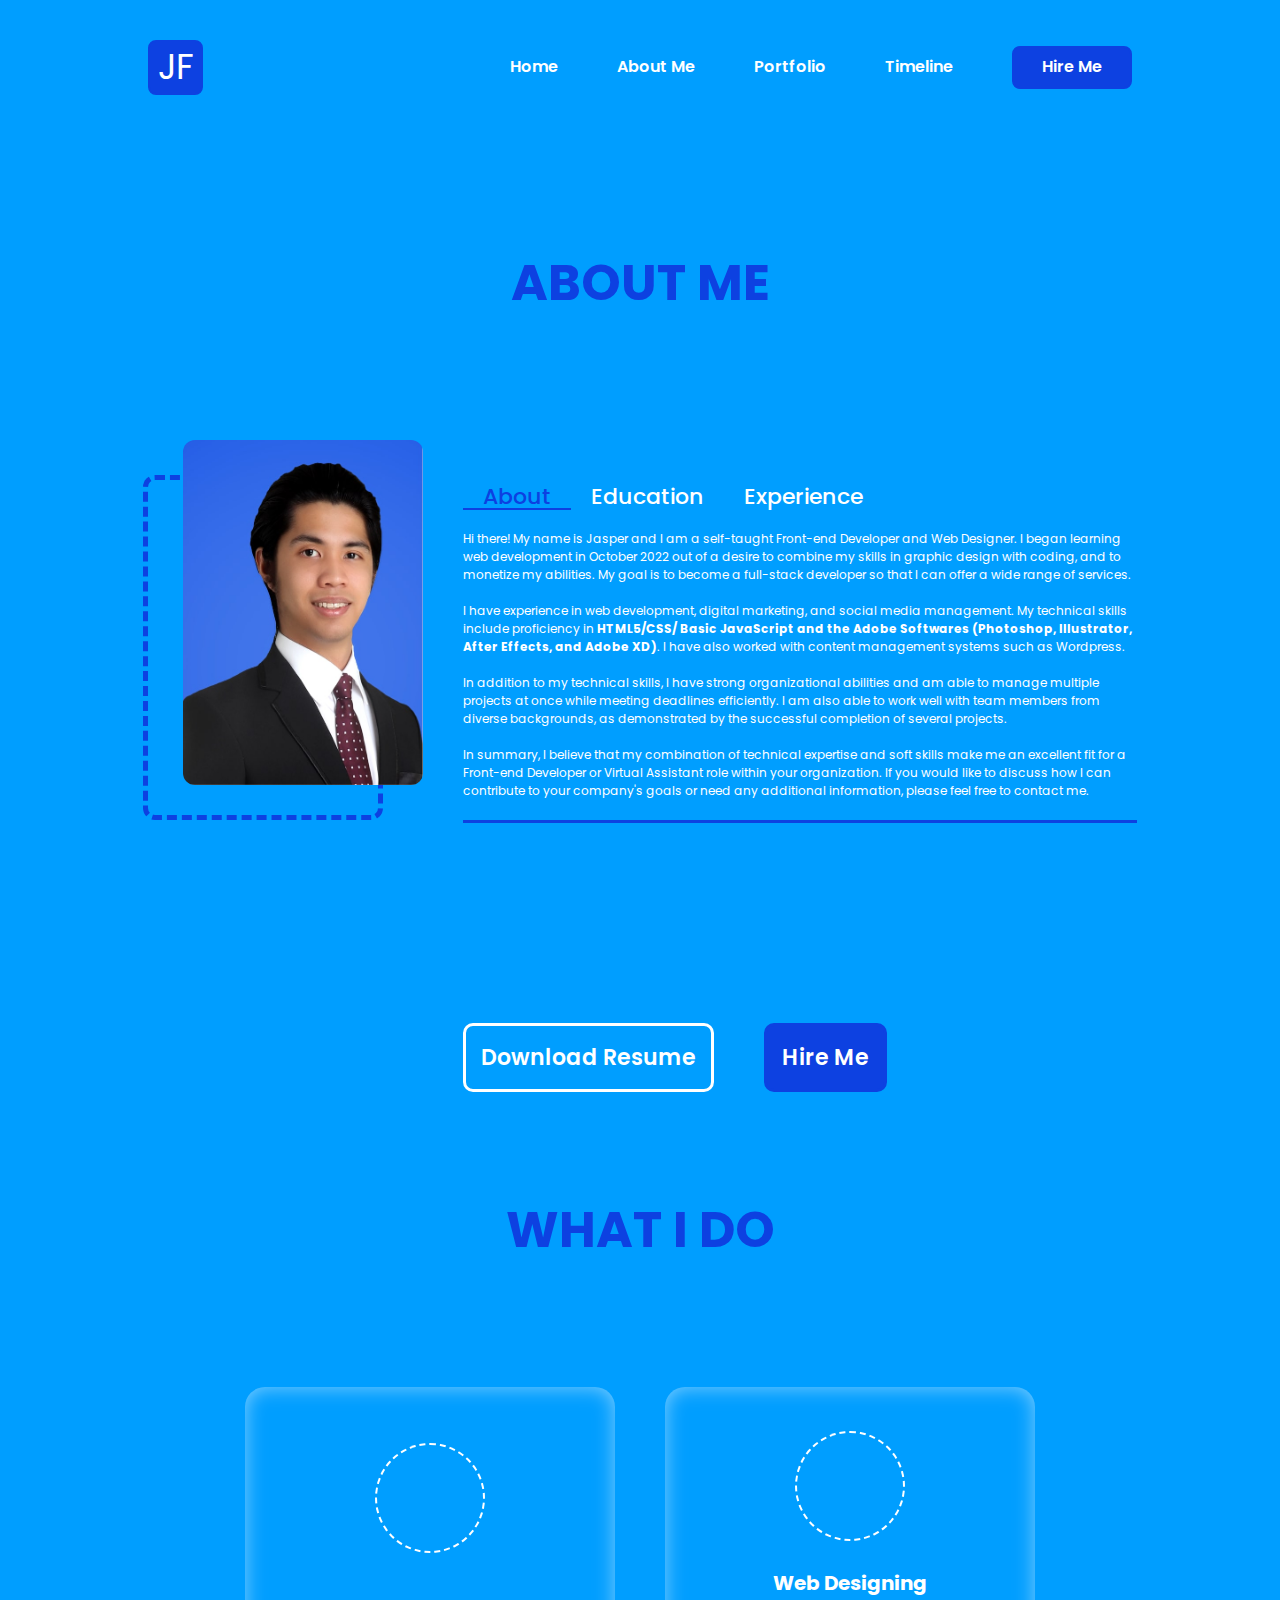
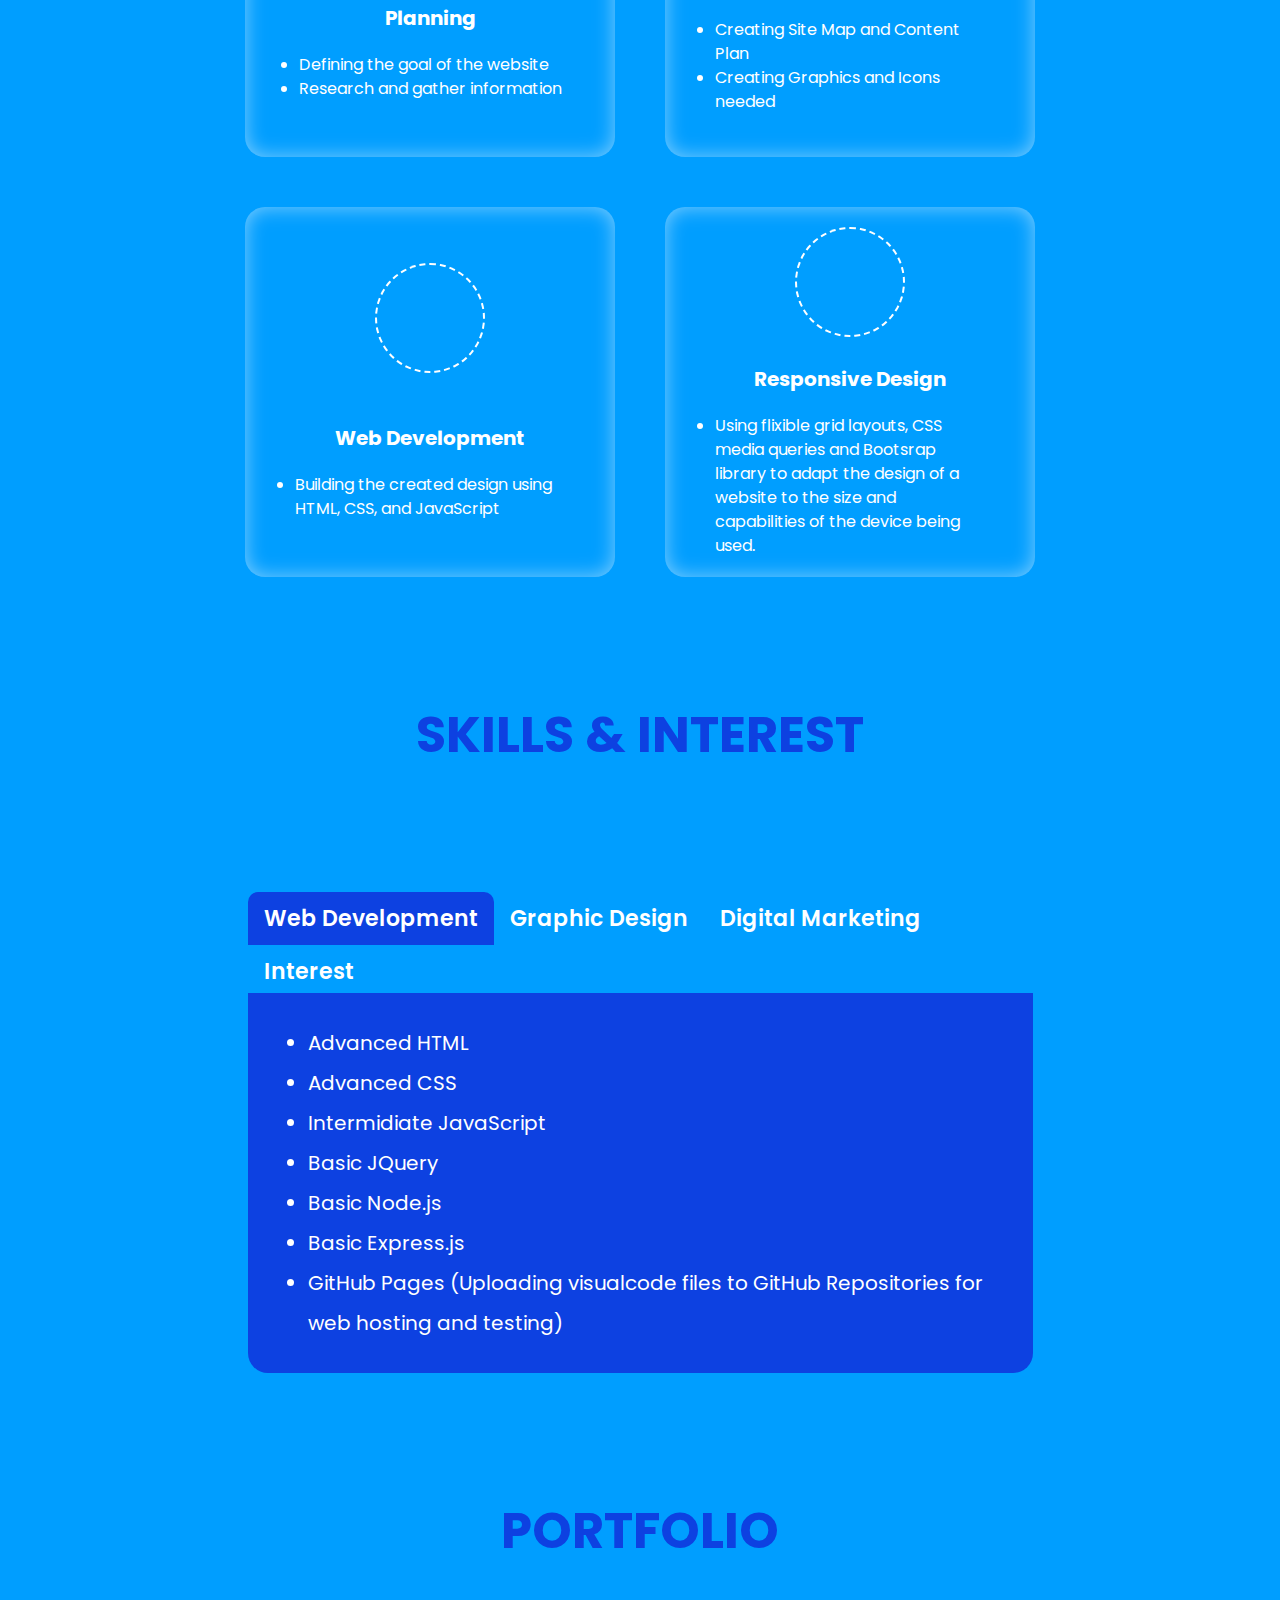
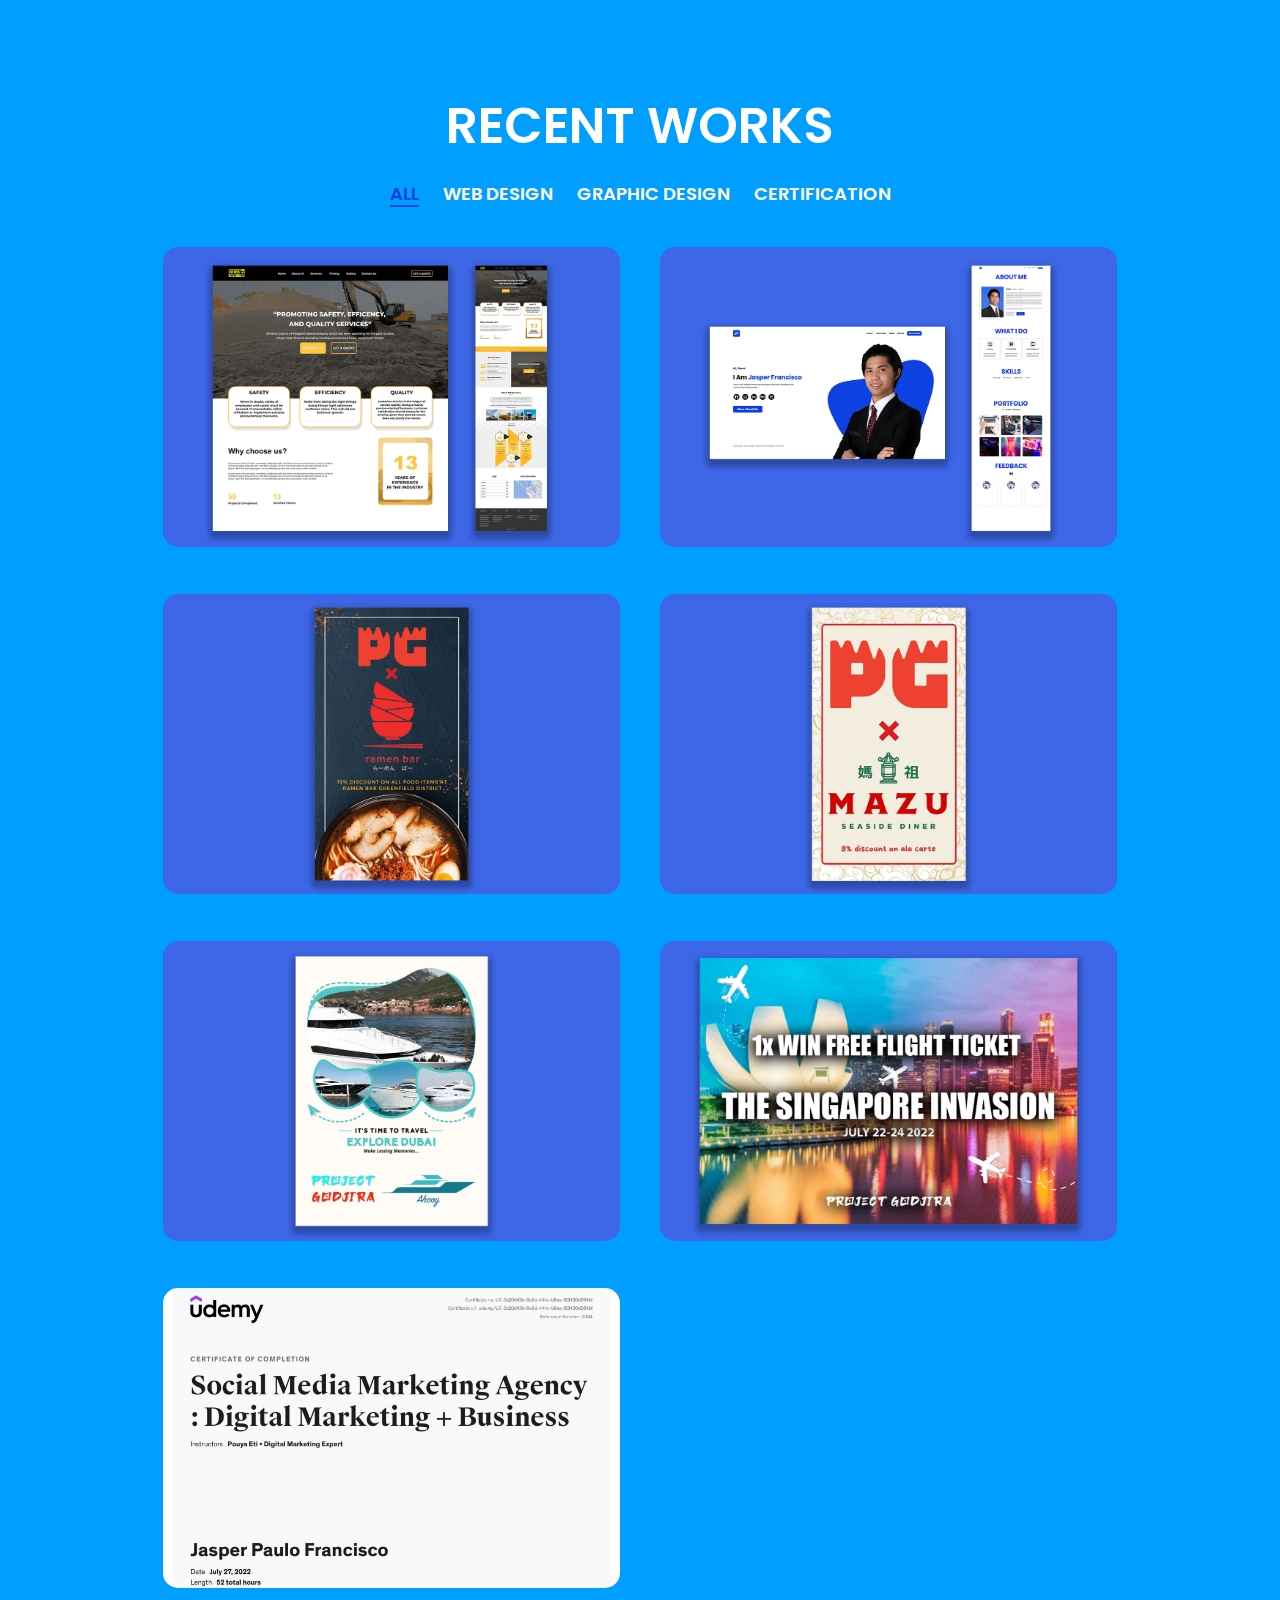
==== about-me.html @ 84dbf5a8 "Add files via upload" ====
<!DOCTYPE html>
<html lang="en">
<head>
  <meta charset="UTF-8">
  <meta http-equiv="X-UA-Compatible" content="IE=edge">
  <meta name="viewport" content="width=device-width, initial-scale=1.0">
  <title>About Me</title>
  
  <link href="https://cdn.jsdelivr.net/npm/bootstrap@5.3.0-alpha1/dist/css/bootstrap.min.css" rel="stylesheet" integrity="sha384-GLhlTQ8iRABdZLl6O3oVMWSktQOp6b7In1Zl3/Jr59b6EGGoI1aFkw7cmDA6j6gD" crossorigin="anonymous">
  
  <link rel="stylesheet" href="/assets/styles/home-page.css">
  <link rel="stylesheet" href="/assets/styles/about-page.css">  
<link rel="preconnect" href="https://fonts.googleapis.com">
<link rel="preconnect" href="https://fonts.gstatic.com" crossorigin>
<link href="https://fonts.googleapis.com/css2?family=Poppins:ital,wght@0,100;0,
300;0,400;0,500;0,600;0,700;0,800;0,900;1,200;1,300;1,400;1,500;1,600;1,700;1,800;1,900&display=swap" rel="stylesheet">

<script src="https://kit.fontawesome.com/3b6677f877.js" crossorigin="anonymous"></script>

<link rel="stylesheet" href="https://cdnjs.cloudflare.com/ajax/libs/font-awesome/6.2.1/css/all.min.css" integrity="sha512-MV7K8+y+gLIBoVD59lQIYicR65iaqukzvf/nwasF0nqhPay5w/9lJmVM2hMDcnK1OnMGCdVK+iQrJ7lzPJQd1w==" crossorigin="anonymous" referrerpolicy="no-referrer" />


</head>
<body>
  <main>
    <!--HEADER SECTION-->
          <div class="sidebar-header">
              <div class="main-width">


          
                <header>
            
                  <div class="logo"><a href="index.html" target="_parent">JF</a></div>
                  
                  <nav>
                    <div class="hamburger">
                      <span></span>
                      <span></span>
                      <span></span>
                    </div>
            
                    <ul class="nav-list">
                      <li><a href="index.html">Home</a></li>
                      <li><a href="about-me.html">About Me</a></li>
                      <li><a href="portfolio.html">Portfolio</a></li>
                      <li><a href="timeline.html">Timeline</a></li>
                      <li class="contact-btn"><a href="https://www.linkedin.com/in/jasper-paulo-c-francisco-979181244/" target="_blank">Hire Me</a></li>
                    </ul>
            
                  </nav>
                </header>
            
                
              </div>
          </div>
         
    <!--END OF HEADER SECTION-->

    <!--ABOUT ME SECTION-->

      <section class="about-me-section">
        <div class="about-container">
          <div class="about-titles">ABOUT ME</div>
          <div class="about-content">
            
            <div class="left-section"><img class="my-dp" src="/assets/images/about-me-min.jpg" alt=""></div>
            <div class="img-border"></div>

            <div class="right-section">
              
                <input type="radio" class="tab-box" name="tabs-name" id="tab1" checked>
                <label for="tab1" class="title-tab">About</label>
                <div class="tab-content">
                  <p>
                    Hi there! My name is Jasper and I am a self-taught Front-end Developer and Web Designer. I began learning web development in October 2022 out of a desire to combine my skills in graphic design with coding, and to monetize my abilities. My goal is to become a full-stack developer so that I can offer a wide range of services.
                  <br>
                  <br>
                  I have experience in web development, digital marketing, and social media management. My technical skills include proficiency in <b>HTML5/CSS/ Basic JavaScript and the Adobe Softwares (Photoshop, Illustrator, After Effects, and Adobe XD)</b>. I have also worked with content management systems such as Wordpress. 
                  <br>
                  <br>
                  In addition to my technical skills, I have strong organizational abilities and am able to manage multiple projects at once while meeting deadlines efficiently. I am also able to work well with team members from diverse backgrounds, as demonstrated by the successful completion of several projects.
                  <br>
                  <br>
                  In summary, I believe that my combination of technical expertise and soft skills make me an excellent fit for a Front-end Developer or Virtual Assistant role within your organization. If you would like to discuss how I can contribute to your company's goals or need any additional information, please feel free to contact me.
                  </p>
                </div>
               

                <input type="radio" class="tab-box" name="tabs-name" id="tab2">
                <label for="tab2" class="title-tab">Education</label>
                <div class="tab-content">
                  <p>
                    <b>University of the East - Caloocan</b>
                    <br>
                    I graduated from the University of the East with a bachelor's degree in business administration, majoring in marketing management, in April 2018.
                  </p>
                </div>

                <input type="radio" class="tab-box" name="tabs-name" id="tab3">
                <label for="tab3" class="title-tab">Experience</label>
                <div class="tab-content">
                  <p>
                    I have been working in the graphic design and web development  industry for a year now, during which time I have had the opportunity to work on a wide range of projects for clients in various industries. Some of my notable experiences include:
                    <br>
                    <br>
                    <b>Project Godjira Artist / Graphic Design</b> :  I worked with a team of artist to create static/animated poster for twitter content and animating NFT’s using Adobe After Effects. My responsibilities included designing the layout and graphics.
                    <br>
                    <br>
                    <b>SM Bros Corp. Web Developer / Web Designer</b> : For this project I worked alone to create a web design for logistic company and I developed responsive website thru WordPress with the use of plug-ins such as Elementor, Themes, WordPress SEO by Yoast.
                    <br>
                    <br>
                    In addition to these projects, I have also gained experience in <b>HTML5, CSS, and basic JavaScript</b> through professional development courses and self-study on Youtube and Google. I am always looking for new opportunities to learn and grow in my field.
                    <br>
                    <br>
                    I believe that my diverse experience and dedication to continuous learning make me a valuable asset to any team. I am confident in my ability to deliver high-quality work and help clients achieve their goals.
                    <br>
                    <br>
                  </p>
                  <div class="timeline-btn">
                    <button><a href="timeline.html">View My Timeline</a></button>
                  </div>
                </div>
              
                  
                <div class="button-container">
                  <button class="cv-button"><a href="/assets/document/Francisco, Jasper Paulo C. Resume.pdf" download="">Download Resume</a></button>
                  <button class="hire-btn"><a href="https://www.linkedin.com/in/jasper-paulo-c-francisco-979181244/" target="_blank"><span>Hire Me</span></a></button>
                </div>
                  
                  

            </div>
            
          </div>
        </div>
      </section>

    <!--END OF ABOUT ME SECTION-->


    <!--START OF WHAT I DO SECTION-->

    <section class="service-section">
      <div class="about-titles">
        WHAT I DO
      </div>
      <div class="service-container">

        <div class="service-box">
          <div class="service-logo">
            <i class="fa-sharp fa-solid fa-list-check"></i>
          </div>
          <div class="service-name">Planning</div>
          <div class="service-description">
            <p>
              <li>Defining the goal of the website</li>
              <li>Research and gather information</li>
            </p>
          </div>
        </div>

        <div class="service-box">
          <div class="service-logo">
            <i class="fa-solid fa-pen-ruler"></i>
          </div>
          <div class="service-name">Web Designing</div>
          <div class="service-description">
            <p>
              <li>Creating Site Map and Content Plan</li>
              <li>Creating Graphics and Icons needed</li>
            </p>
          </div>
        </div>

        <div class="service-box">
          <div class="service-logo">
            <i class="fa-solid fa-code"></i>
          </div>
          <div class="service-name">Web Development</div>
          <div class="service-description">
            <p>
              <li>Building the created design using HTML, CSS, and JavaScript</li>

            </p>
          </div>
        </div>

        <div class="service-box">
          <div class="service-logo">
            <i class="fa-solid fa-display"></i>
          </div>
          <div class="service-name">Responsive Design</div>
          <div class="service-description">
            <p>
              <li>Using flixible grid layouts, CSS media queries and Bootsrap library to adapt the design of a website to the size and capabilities of the device being used.</li>
            </p>
          </div>
        </div>

      </div>
    </section>

    <!--END OF WHAT I DO SECTION-->

    <!--START OF SKILLS SECTION-->
      <section class="skills-section">
        <div class="about-titles">SKILLS & INTEREST</div>

        <div class="skills-container">

          <input type="radio" class="skill-box" name="skill-title" id="skill2" checked>
          <label for="skill2" class="skill-tab">Web Development</label>
          <div class="skill-content">
            <ul class="skill-list">
              <li>Advanced HTML</li>
              <li>Advanced CSS</li>
              <li>Intermidiate JavaScript</li>
              <li>Basic JQuery</li>
              <li>Basic Node.js</li>
              <li>Basic Express.js</li>
              <li>GitHub Pages (Uploading visualcode files to GitHub Repositories for web hosting and testing)</li>
            </ul>
          </div>

          <input type="radio" class="skill-box" name="skill-title" id="skill1" >
          <label for="skill1" class="skill-tab">Graphic Design</label>
          <div class="skill-content">
              <ul class="skill-list">
                <li>Advanced Adobe Photoshop</li>
                <li>Advanced Adobe XD (Designing and Prototyping)</li>
                <li>Advance Adobe After Effects </li>
                <li>Basic Adobe Illustrator</li>
                <li>Basic Adobe Premiere Pro</li>

              </ul>
          </div>


          <input type="radio" class="skill-box" name="skill-title" id="skill3" >
          <label for="skill3" class="skill-tab">Digital Marketing</label>
          <div class="skill-content">
            <ul class="skill-list">
              <li>Basic Social Media Management</li>
              <li>Facebook and Instagram Ads</li>
              <li>Facebook Creator Studio</li>
              <li>Basic Copywriting</li>
              <li>Basic SEO using YOAST SEO</li>
            </ul>
          </div>

          <input type="radio" class="skill-box" name="skill-title" id="skill4" >
          <label for="skill4" class="skill-tab">Interest</label>
          <div class="skill-content">
            <ul class="skill-list">
              <p>I am intered in advancing my skills and knowledge in the following fields.</p>
              <br>
              <p>Web Development:</p>
              <li>Advance JavaScript</li>
              <li>Basic to Advance REACT</li>
              <li>E-commerce Development(Hard coded not develop using WordPress)</li>
              <br>
              <p>Digital Marketing</p>
              <li>Social Media Management</li>
              <li>Advance SEO (SemRush)</li>
              <li>Email marketing</li>
              <br>
              <p>If I have given a chance I would love to learn the following from scratch.</p>
              <li>PHP</li>
              <li>Python</li>
              <li>Data Analytics</li>
              <li>Full-Stack Developer</li>
            </ul>
          </div>


        </div>
      </section>
    <!--END OF SKILLS SECTION-->

    <!--START OF PORTFOLIO SECTION-->
    <section class="porfolio-section">
      <div class="about-titles">PORTFOLIO</div>
      <div class="recent-works">RECENT WORKS</div>
      <div class="gallery">

        <div class="full-img" id="fullImgBox">
          <img class="imagePreview" src="images/web-design-1.png" id="fullImg">
          <span onclick="closeFullImg()">X</span>
        </div>

        <div class="container">
          <div class="row">
            <div class="gallery-filter">
              <span class="filter-item active" data-filter="all">all</span>
              <span class="filter-item" data-filter="web-design">web design</span>
              <span class="filter-item" data-filter="graphic-design">graphic design</span>
              <span class="filter-item" data-filter="certificate">Certification</span>
            </div>
          </div>
          <div class="row">
            <!--GALLERY ITEMS START-->
            <div class="gallery-item web-design">
              <div class="gallery-item-inner">
                <img src="/assets/images/web-design-1-min.png" alt="web-design" onclick="openFullImg(this.src)">
              </div>
            </div>
            <!--GALLERY ITEMS END-->

            <!--GALLERY ITEMS START-->
            <div class="gallery-item web-design">
              <div class="gallery-item-inner">
                <img src="/assets/images/web-design-2-min.png" alt="web-design" onclick="openFullImg(this.src)">
              </div>
            </div>
            <!--GALLERY ITEMS END-->
            

            <!--GALLERY ITEMS START-->
            <div class="gallery-item graphic-design">
              <div class="gallery-item-inner">
                <img src="/assets/images/graphic-design-1-min.png" alt="graphic-design" onclick="openFullImg(this.src)">
              </div>
            </div>
            <!--GALLERY ITEMS END-->

            <!--GALLERY ITEMS START-->
            <div class="gallery-item graphic-design">
              <div class="gallery-item-inner">
                <img src="/assets/images/graphic-design-2-min.png" alt="graphic-design" onclick="openFullImg(this.src)">
              </div>
            </div>
            <!--GALLERY ITEMS END-->      

             <!--GALLERY ITEMS START-->
             <div class="gallery-item graphic-design">
              <div class="gallery-item-inner">
                <img src="/assets/images/graphic-design-3-min.png" alt="graphic-design" onclick="openFullImg(this.src)">
              </div>
            </div>
            <!--GALLERY ITEMS END-->            

             <!--GALLERY ITEMS START-->
             <div class="gallery-item graphic-design">
              <div class="gallery-item-inner">
                <img src="/assets/images/graphic-design-4-min.png" alt="graphic-design" onclick="openFullImg(this.src)">
              </div>
            </div>
            <!--GALLERY ITEMS END-->  
            
             <!--GALLERY ITEMS START-->
             <div class="gallery-item certificate">
              <div class="gallery-item-inner">
                <img src="/assets/images/UC-3a20d43b-6e9d-444c-b8ee-f23430d054bf-min.jpeg" alt="certificate" onclick="openFullImg(this.src)">
              </div>
            </div>
            <!--GALLERY ITEMS END-->  
              

          </div>
        </div>
      </div>
    </section>
    <!--END OF PORTFOLIO SECTION-->
    
  </main>
  

  <script type="text/javascript" src="script.js"></script>

  <script type="text/javascript" src="gallery-script.js"></script>


  
  
</body>
</html>
---- assets/styles/home-page.css ----
*{
  padding: 0;
  margin: 0;
  box-sizing: border-box;
  font-family: 'Poppins', sans-serif;
  text-decoration: none;
  
}

body{
  overflow-x: hidden;
}

.main-width{
  width: 1920px;
  max-width: 80%;
  margin: 0 auto;
  padding: 0px 20px;
}

.hero{
  width: 100%;
  height: 100%;
  min-height: 100vh;
  background-image: url(../images/portfolio-background.png);
  background-color: #009EFF;
  background-size: cover;
  background-position: center;
  position: relative;
}

header{
  padding: 40px 0px 30px;
  display: flex;
  flex-wrap: nowrap;
  align-items: center;
  justify-content: space-between;
}


.logo {
  height: 55px;
  width: 55px;
  background: transparent;
  border: 2px solid #0D41E1;
  background-color: #0D41E1;
  color: white;
  border-radius: 8px;
  display: inline-flex;
  align-items: center;
  justify-content: center;
  font-size: 35px;
  cursor: pointer;
}

.logo a{
  text-decoration: none;
  color: white;
  cursor: pointer;
}



nav .hamburger{
  width: 35px;
  height: 24px;
  right: 3%;
  top: 60px;
  z-index: 5;
  position: absolute;
  cursor: pointer;
  display: none
}

nav .hamburger span{
  display: block;
  background: #0D41E1;
  width: 100%;
  height: 3px;
  transition: .3s;
  transition-property: transform,opacity;
}

nav .hamburger span:nth-child(2){
  margin: 7px 0px;
}

nav .nav-list{
  list-style: none;
}
@media(min-width: 2150px){
  nav .nav-list{
    background-color: none;
    border-radius: 10px;
  }
}

nav .nav-list li{
  display: inline-block;
}

nav .nav-list a{
  display: inline-block;
  color: white;
  margin-left: 55px;
  font-weight: 600;
  text-decoration: none;
}

@media(max-width: 930px){
  nav .nav-list a{
    color: white;
  }
}

nav .nav-list li:not(:last-child) a:hover{
  color: #0D41E1;
  scale: 1.2;
  transition: all .5s ease-in-out;
}

nav .nav-list li:not(:last-child) a:active{
  scale: 1;
  opacity: .8;
  transition: all .3s;
}

nav .nav-list li.contact-btn a{
  display: inline-block;
  background: transparent;
  border: 2px solid #0D41E1;
  background-color: #0D41E1;
  color: white;
  padding: 9px 28px;
  border-radius: 8px;
  line-height: 1.3;
}

nav .nav-list li.contact-btn:hover a{
  scale: 1.1;
  transition: all .3s ease-in-out;
}

nav .nav-list li.contact-btn:active a{
  scale: 1;
  opacity: .8;
}


/*HERO TEXT STYLES*/

.hero-container{
  padding-top: 230px;
}

.hero-container .hero-text{
  margin-bottom: 40px;
}

.hero-container .hero-text h1{
  font-size: 50px;
  color: white;
  font-weight: 900;
  line-height: 1.2;
  margin: 20px 0xp 20px;
}

span {
  color: #0D41E1;
}

.hero-container .hero-text h3{
  color: white;
  font-weight: 400px;
  font-size: 22px;
}
.hero-container .hero-text p{
  width: 440px;
  max-width: 100%;
  color: white;
  font-size: 15px;
  line-height: 1.5;
  margin-top: 30px;
  margin-bottom: 30px;
}


.social a{
  width: 50px;
  height: 50px;
  display: inline-flex;
  align-items: center; 
  justify-content: center;
  font-size: 30px;
  margin-right: 20px;
  color: white;
  cursor: pointer;
  background-color: #0D41E1;
  border-radius: 50%;
  margin-bottom: 35px;
}

.social a:hover{
  transform: scale(1.1);
  background-color: #0D41E1;
  transition: all .3s ease-in-out;
}

.button {
  padding: 10px 30px;
  font-size: 18px;
  line-height: 24px;
  font-weight: 5 00;
  border: 2px white solid;
  border-radius: 8px;
  background-color: transparent;
  cursor: pointer;
  color: #0D41E1;
}

.button a{
  color: white;
}

.button:hover{
  scale: 1.1;
  transition: all .5s ease-in-out;
}

.hire-button {
  margin-left: 20px;
  padding: 10px 30px;
  font-size: 18px;
  line-height: 24px;
  font-weight: 5 00;
  border: 2px #0D41E1 solid;
  border-radius: 8px;
  background-color: #0D41E1;
  cursor: pointer;
  color: white;
}

.hire-button a{
  color: white;
}

.hire-button:hover{
  scale: 1.1;
  transition: all .5s ease-in-out;
}


.copyright{
  margin-top: 240px;
  padding-bottom: 40px;
}

.copyright p{
  color: white;
  font-size: 15px;
}

@media screen and (max-width:930px){
  nav .hamburger{
    display: initial;
  }

  .click{
    top: 46px;
  }
  .click span{
    position: absolute;
    margin-top: 12px; 
  }
  .click span:first-child{
    transform: rotate(-40deg);
  }
  .click span:nth-child(2){
    opacity: 0;
    margin: 0;
  }
  .click span:last-child{
    transform: rotate(40deg);
    top: 0;
  }
  nav .nav-list{
    position: absolute;
    top: 90px;
    right: -65%;
    bottom: 0px;
    width: 60%;
    background-color: #0A85ED;
    height: 50%;
    z-index: 2;
    padding: 6% 9%;
    transition: .3s right;
    border-radius: 10px;
  }

  nav .nav-list li{
    display: block;;
  }
  nav .nav-list li a{
    display: block;
    text-align: center;
    font-size: 18px;
    font-weight: 400;
    margin-left: 0px;
    margin-bottom: 40px;
  }
  

  nav .nav-list li.contact-btn a{
    position: absolute;
    right: 10%;
    left: 10%;
    padding: 7px 15px;
    font-size: 14px;
    border-radius: 30px;
    background-color: transparent;
    border-color: white;
    color: white;

  }

  nav ,.nav-list.open{
    right: 0;
  }

}

/*responsive style for portfolio gallery*/
/*about me media*/



@media(max-width: 390px){
  .hero-container .hero-text h1{
    font-size: 30px;
  }
}

@media(min-width: 391px) and (max-width: 800px){
  .hero-container .hero-text h1{
    font-size: 30px;
  }
}

@media(max-width: 390px){
  .hero-container .hero-text h3{
    font-size: 16px;
  }
}
@media(min-width: 391px) and (max-width: 800px){
  .hero-container .hero-text h3{
    font-size: 16px;
  }
}

@media(max-width: 390px){
  .button, .hire-button{
    font-size: 10px;
    padding: 5px 15px;
  }
}

@media(min-width: 391px) and (max-width: 800px){
  .button, .hire-button{
    font-size: 10px;
    padding: 5px 15px;
  }
}
---- assets/styles/about-page.css ----
body{
  line-height: 1.5;
  background-color: #009EFF;
  color: white;
}



.about-me-section, .service-section, .skills-section, .porfolio-section{
  width: 1920px;
  max-width: 80%;
  margin: 0 auto;
  padding: 0px 15px;
}


.about-titles{
  color: #0D41E1;
  font-size: 100px;
  font-weight: 700;
  text-align: center;
  margin: 120px 0px;
}

.about-content{
  display: flex;
  flex-direction: row;
}


.my-dp{
  border-radius: 12px;
  position: relative;
  height: 745px;
  width: 540px;
  margin: 0px 40px;
  z-index: 0;
}

.img-border{
  position: absolute;
  border: 5px #0D41E1 dashed;
  height: 745px;
  width: 540px;
  transform: translateY(35px);
  border-radius: 12px;
  z-index: -1;
}

.right-section{
  position: relative;
  display: flex;
  flex-wrap: wrap;
  width: 100%;
}


.title-tab{
  font-size: 22px;
  font-weight: 500;
  height: 30px;
  padding: 0px 20px;
  margin-top: 40px;
  cursor: pointer;
}



.tab-box{
  display: none;
}

.tab-box:checked+.title-tab{
  border-bottom: 2px #0D41E1 solid;
  color: #0D41E1;

}

.tab-box:checked+.title-tab+.tab-content{
  display: initial;
}

.tab-content{
  position: absolute;
  top: 90px;
  order: 1;
  width: 100%;
  border-bottom: 3px solid #0D41E1;
  line-height: 1.5;
  font-size: 12px;
  display: none;
  padding-bottom: 20px;
}


.button-container{
  position: absolute;
  bottom: 12%;
  display: flex;
  flex-direction: row;
  column-gap: 50px;
  cursor: pointer;
}

.button-container a {
  text-decoration: none;
  color: white;
}



.button-container .cv-button{
  background-color: transparent;
  border-color: white;
}

.button-container button{
  background-color: #0D41E1;
  color: white;
  padding: 15px;
  font-size: 22px;
  font-weight: 600;
  border: solid #0D41E1;
  border-radius: 10px;
  cursor: pointer;
}

.button-container span{
  color: white;
  text-decoration: none;
}

.timeline-btn{
  display: flex;
  justify-content: center;
  align-items: center;
  
}

.timeline-btn button{
  padding: 10px;
  background-color: #0D41E1;
  color: white;
  border: #0D41E1 solid ;
  border-radius: 10px;
  font-size: 16px;
  margin-top: 30px;
  cursor: pointer;
}

.timeline-btn a{
  color: white;
  text-decoration: none;
}




/*WHAT I DO SECTION STYLE*/

.service-container{
 display: flex;
 flex-direction: row;
 flex-wrap: wrap;
 justify-content: center;
 align-items: center;
row-gap: 50px;
column-gap: 50px;
}

.service-box{
  display: flex;
  flex-direction: column;
  justify-content: center;
  align-items: center;
  text-align: center;
  row-gap: 50px;
  width: 500px;
  height: 500px;
  border-radius: 20px;
  padding: 50px;
  box-shadow: inset 0px 0px 20px rgba(255, 255, 255, 0.5);
  transition: all .4s ease-in-out;
}

.service-box:hover{
  scale: 1.1;
  background-color: #0d42e13e;
}

.service-description li{
  text-align: left;
}

.service-logo{
  height: 140px;
  width: 140px;
  
}

.service-logo i{
  display: inline-flex;
  justify-content: center;
  align-items: center;
  font-size: 80px;
  height: 140px;
  width: 140px;
  background-color: transparent;
  border: dashed white 2px;
  border-radius: 50%;
  
}




.service-name{
  font-size: 30px;
  font-weight: 700;
}



/*SKILL SECTION STYLE*/

.skills-section{
  display: flex;
  flex-direction: column;
  justify-content: center;
  align-items: center;
}



.skills-container{
  position: relative;
  display: flex;
  flex-wrap: wrap;
  max-width: 785px;
}

.skill-title{
  padding: 0px 20px;
}

.skill-tab{
  font-size: 22px;
  font-weight: 600;
  padding: 10px 16px;
  cursor: pointer;
}

.skill-box{
  display: none;
}

.skill-box:checked+.skill-tab{
  background-color: #0D41E1;
  color: white;
  border-radius: 10px 10px 0px 0px;
}

.skill-box:checked+.skill-tab+.skill-content{
  display: flex;
  border: #0D41E1;
  background-color: #0D41E1;
  border-bottom-left-radius: 20px;
  border-bottom-right-radius: 20px;
  color: white;
  margin-top: -5px;
}

.skill-content{
  order: 1;
  width: 100%;
  line-height: 1.5;
  font-size: 20px;
  display: none;
}

.skill-list {
  line-height: 2;
  padding: 30px;
}

.skill-list .plug-ins{
  color: white;
  margin-left: 100px;
  
}

.skill-list li {
  margin-left: 30px;
}

/*PORTFOLIO GALLERY STYLE SECTION*/

.recent-works{
  font-size: 50px;
  font-weight: 600;
  text-align: center;
}

.container {
  max-width: 1920px;
  margin: auto;
}

.row{
  display: flex;
  flex-wrap: wrap;
}



.gallery{
  width: 100%;
  display: block;
  min-height: 100vh;
  padding: 20px 0px;
}

.gallery .gallery-filter{
  padding: 0px 15px ;
  width: 100%;
  text-align: center;
  margin-bottom: 20px;
}

.gallery .gallery-filter .filter-item{
  color: white;
  font-size: 18px;
  font-weight: 600;
  text-transform: uppercase;
  display: inline-block;
  margin: 0 10px;
  cursor: pointer;
  border-bottom: 2px solid transparent;
  line-height: 1.2;
  transition: all .3s ease;
}


.gallery .gallery-filter .filter-item.active{
  color: #0D41E1;
  border-color: #0D41E1;
}

.gallery .gallery-item{
  width: calc(100%/3);
  padding: 20px;
  
}

.gallery .gallery-item-inner img{
  width: 100%;
  height: 300px;
  object-fit: cover;
  object-position: center;
  border-radius: 15px;
  cursor: pointer;
}


.gallery .gallery-item.show{
  animation: fadeIn 0.5s ease;
}
@keyframes fadeIn{
  0%{
    opacity: 0;
  }
  100%{
    opacity: 1;
  }

}

.gallery .gallery-item.hide{
  display: none;
}

/*LIGHTVIEW FOR THE IMAGE GALLERY*/
.full-img{
  width: 100%;
  height: 100vh;
  background-color: rgba(0, 0, 0, .9);
  position: fixed;
  top: 0px;
  left: 0px;
  display: none;
  justify-content: center;
  align-items: center;
}



.full-img span{
  position: fixed;
  top: 5%;
  right: 5%;
  color: white;
  font-weight: 600;
  font-size: 22px;
  cursor: pointer;
}

.imagePreview{
  width: 90%;
  max-width: 1280px;
  z-index: 3000;
  border-radius: 15px;
  cursor: pointer;
}



/*responsive style for portfolio gallery*/
/*about me media*/

/*About Me Media*/

@media(max-width: 1280px){
  .about-titles{
    font-size: 50px;
  }
}

@media(max-width: 1280px){
  .img-border{
    height: 345px;
    width: 240px;
    transform: translateY(35px);
  }
}

@media(max-width: 390px){
  .about-content{
    display: flex;
    flex-wrap: wrap;
  }
}
@media(min-width: 391px) and (max-width: 800px){
  .about-content{
    display: flex;
    flex-wrap: wrap;
  }
}

@medIa(max-width: 390px){
  .right-section{
    flex-wrap: nowrap;
  }
}

@medIa(max-width: 390px){
  .title-tab{
    font-size: 13px;
  }
}

@media(min-width: 391px) and (max-width: 800px){
  .title-tab{
    font-size: 13px;
  }
}

@medIa(max-width: 390px){
  .tab-content{
    font-size: 11px;
  }
}

@media(min-width: 391px) and (max-width: 800px){
  .tab-content{
    font-size: 11px;
  }
}


@media(max-width: 1280px){
  .my-dp{
    height: 345px;
    width: 240px;
  }
}

@medIa(max-width: 390px){
  .button-container{
    bottom: -740px;
  }
}

@media(min-width: 391px) and (max-width: 412px){
  .button-container{
    bottom: -700px;
  }
}

@media(min-width: 413px) and (max-width: 768px){
  .button-container{
    bottom: -450px;
  }
}
@media(min-width: 769px) and (max-width: 1280px){
  .button-container{
    bottom: -300px;
  }
}


@medIa(max-width: 390px){
  .button-container button{
    font-size: 13px;
    padding: 10px;
  }
}

@media(min-width: 391px) and (max-width: 800px){
  .button-container button{
    font-size: 13px;
    padding: 10px;
  }
}


/*What I do media*/

@medIa(max-width: 390px){
  .service-section{
    margin-top: 800px;
  }
}

@media(min-width: 391px) and (max-width: 412px){
  .service-section{
    margin-top: 800px;
  }
}

@media(min-width: 413px) and (max-width: 800px){
  .service-section{
    margin-top: 500px;
  }
}

@media(min-width: 769px) and (max-width: 1280px){
  .service-section{
    margin-top: 400px;
  }
}


@medIa(max-width: 390px){
  .service-description li{
    font-size: 14px;
  }
}

@medIa(max-width: 1280px){
  .service-box{
    width: 370px;
    height: 370px;
  }
}

@medIa(max-width: 1280px){
  .service-name{
    font-size: 20px;
  }
}

@medIa(max-width: 1280px){
  .service-box {
    row-gap: 20px;
  }
}

@medIa(max-width: 1280px){
  .service-box p {
    font-size: 13px;
  }
}

@medIa(max-width: 1280px){
  .service-box i {
    font-size: 50px;
    height: 110px;
    width: 110px;
  }
}



/*Skills and interest media*/

@medIa(max-width: 390px){
  .skill-tab{
    font-size: 22px;
  }

  .full-img{
    width: 60%;
    height: 100vh;
  }

  .full-img span{
    position: fixed;
    top: 15%;
    right: 45%;
  }

  .imagePreview{
    width: 70%;
  }
}



@media(max-width: 1280px){
  .gallery .gallery-item{
    width: 50%;
  }
}



@media(max-width: 991px){
  .gallery .gallery-item{
    width: 90%;
    display: flex;
    justify-content: center;
  }
  
  .gallery .gallery-filter .filter-item{
    margin-bottom: 10px;
  }
}
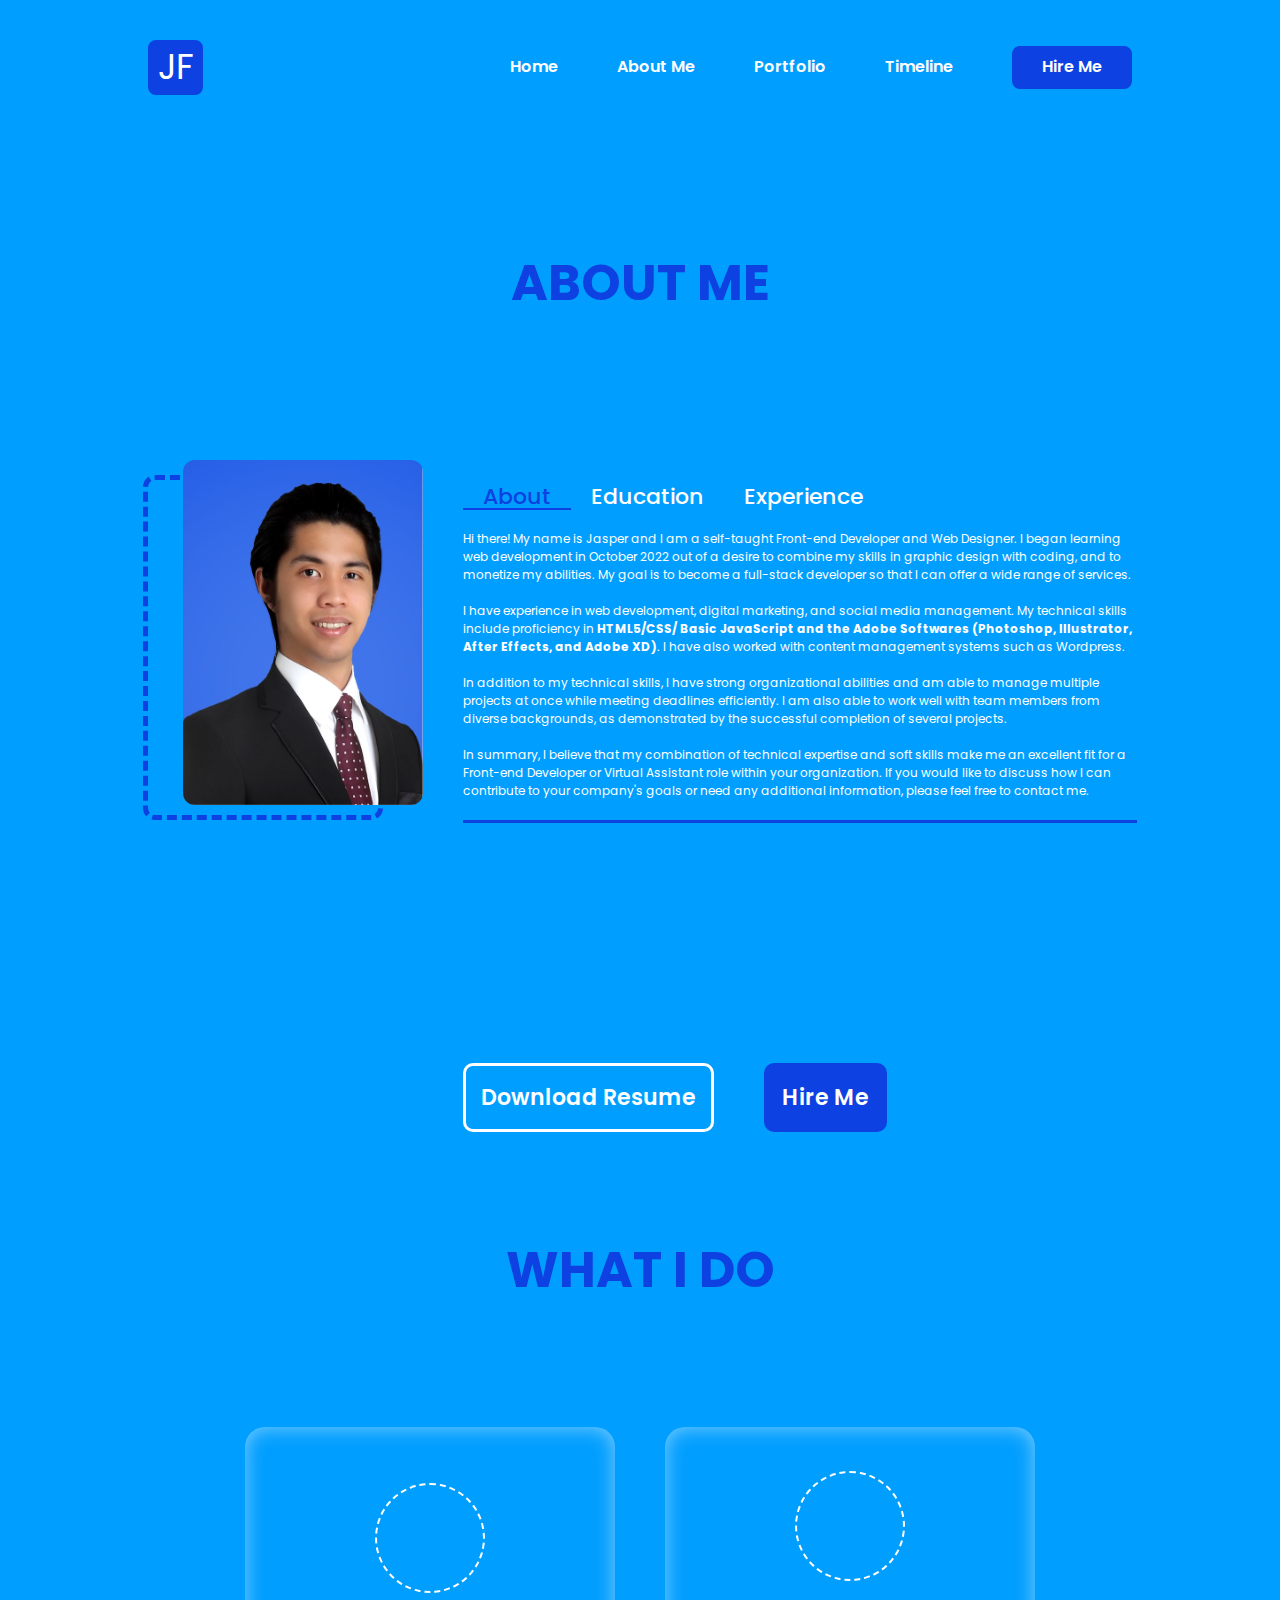
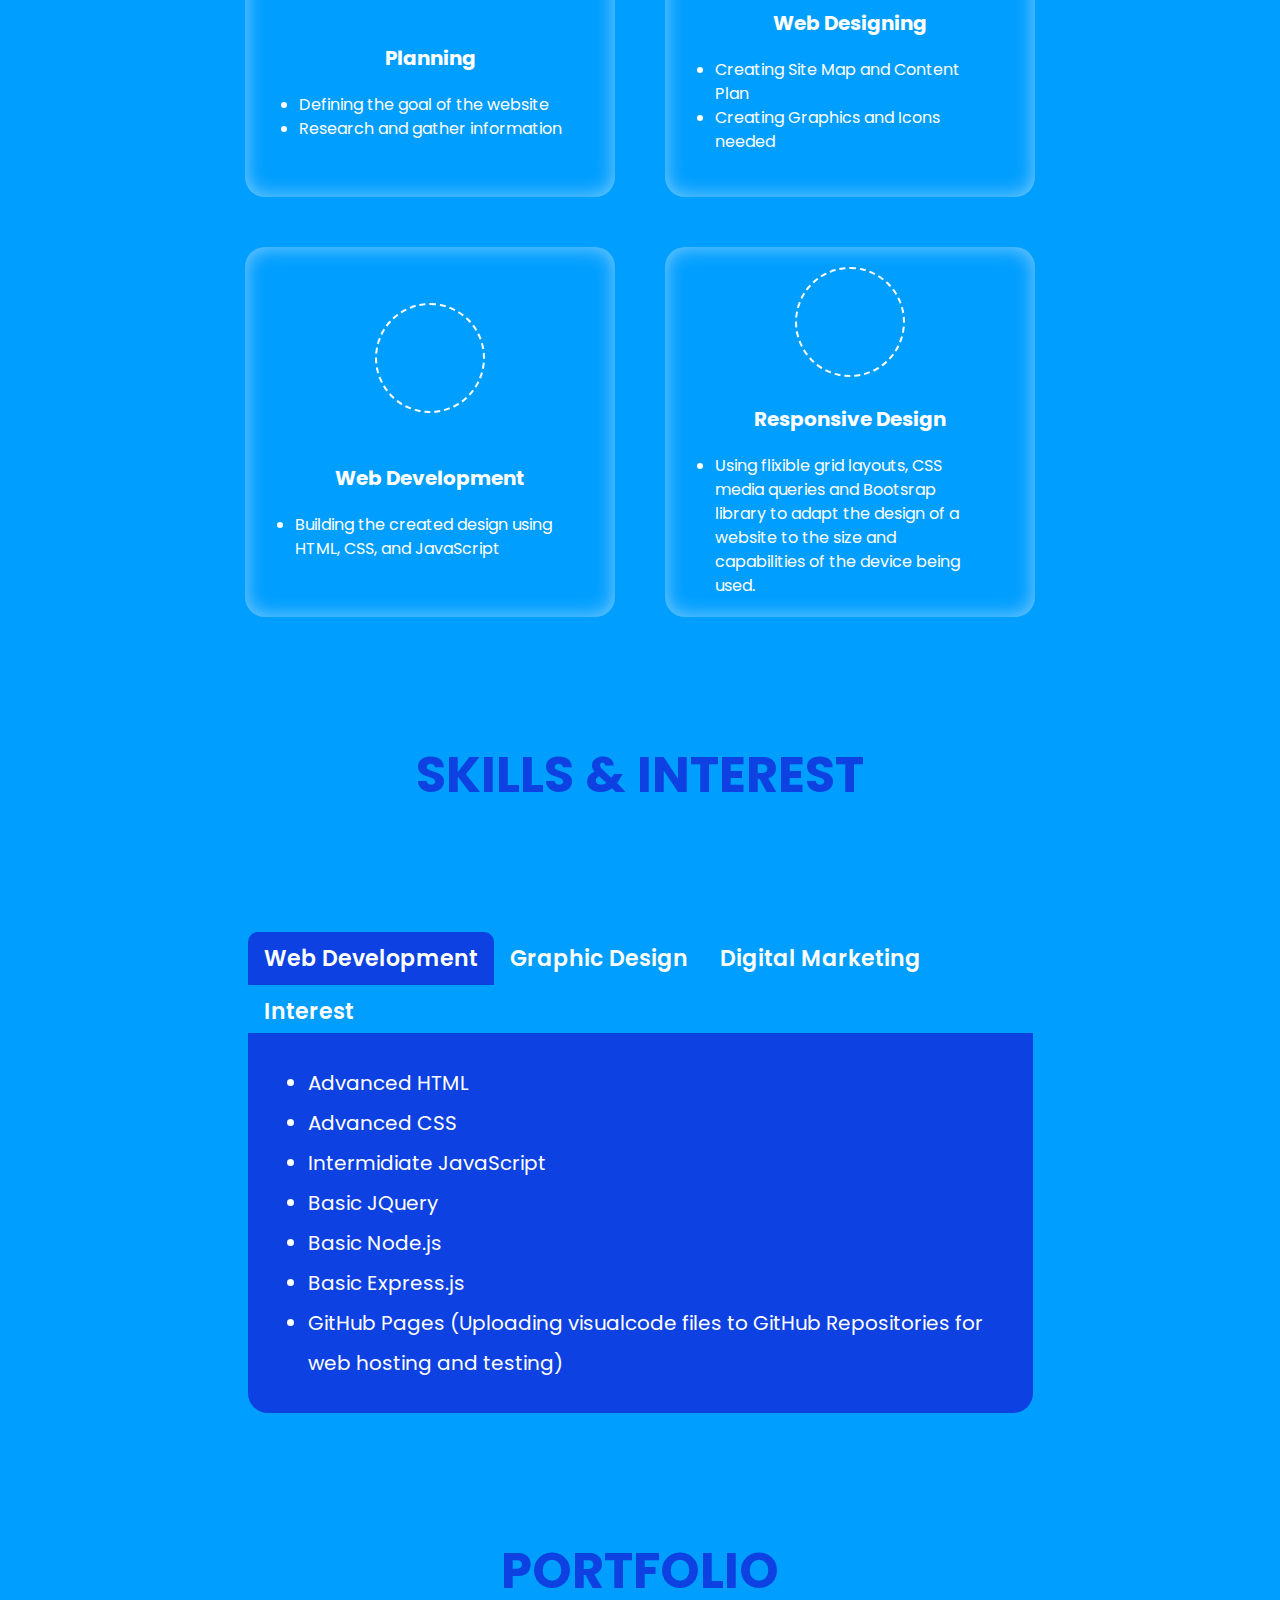
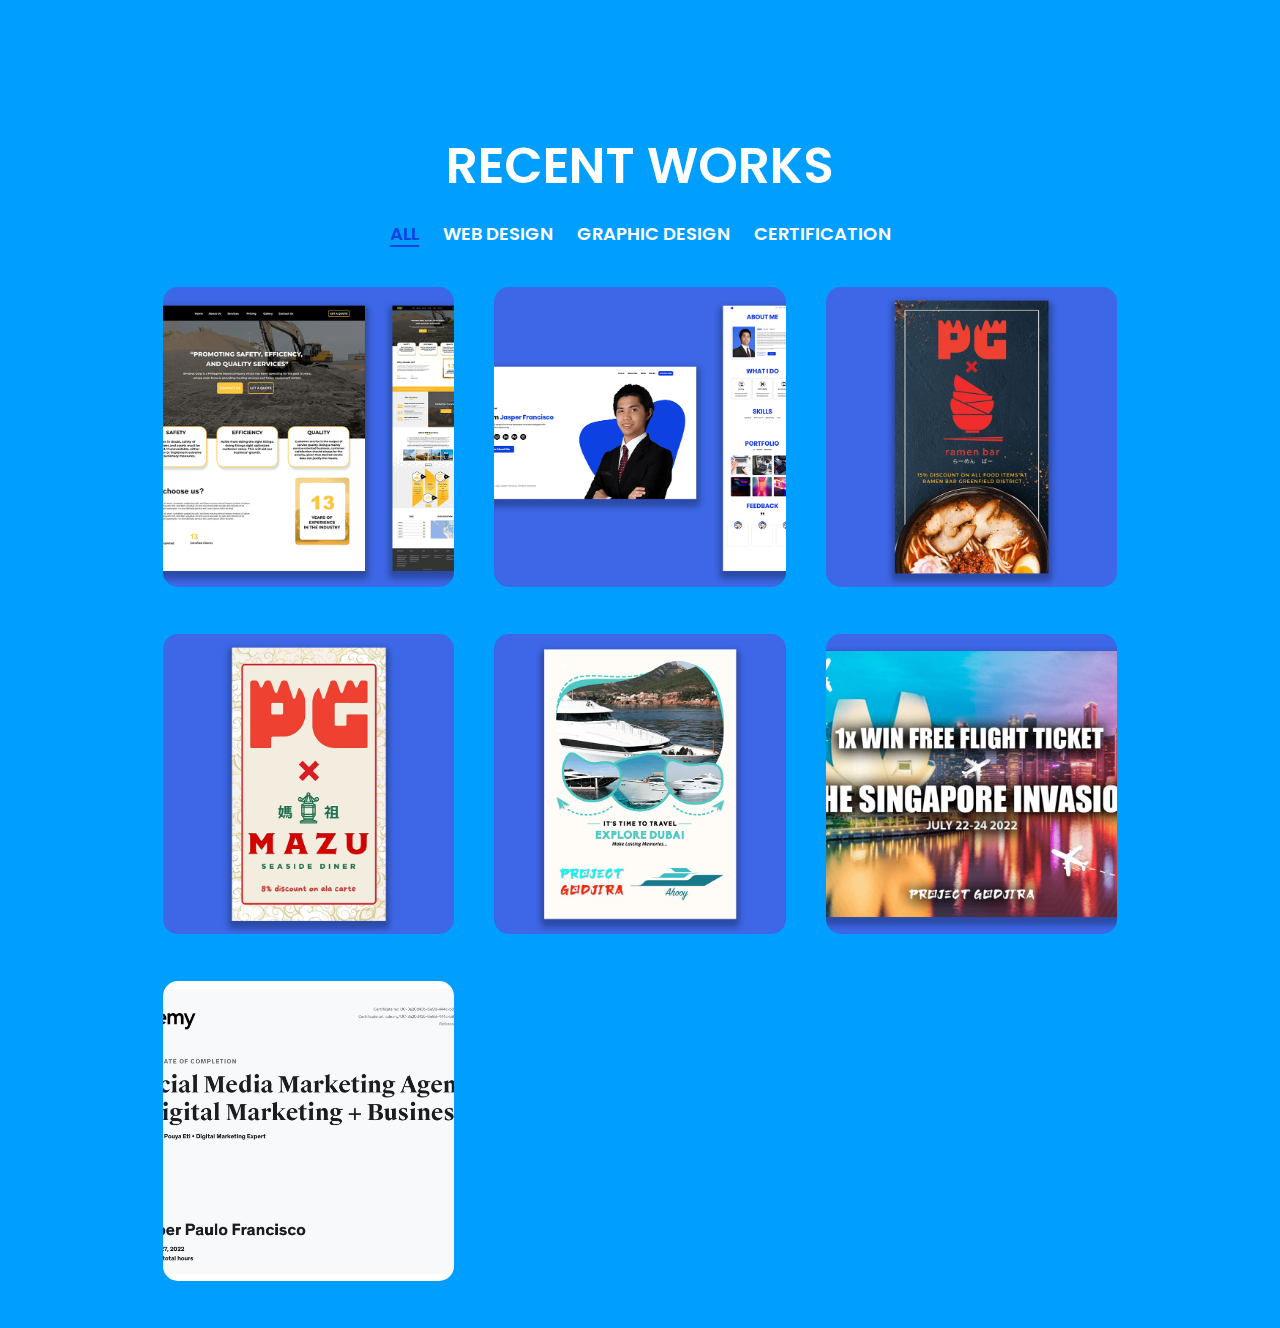
==== commit e2c91e62: "Add files via upload" ====
--- a/about-me.html
+++ b/about-me.html
@@ -6,7 +6,7 @@
   <meta name="viewport" content="width=device-width, initial-scale=1.0">
   <title>About Me</title>
   
-  <link href="https://cdn.jsdelivr.net/npm/bootstrap@5.3.0-alpha1/dist/css/bootstrap.min.css" rel="stylesheet" integrity="sha384-GLhlTQ8iRABdZLl6O3oVMWSktQOp6b7In1Zl3/Jr59b6EGGoI1aFkw7cmDA6j6gD" crossorigin="anonymous">
+  
   
   <link rel="stylesheet" href="/assets/styles/home-page.css">
   <link rel="stylesheet" href="/assets/styles/about-page.css">  
@@ -14,6 +14,7 @@
 <link rel="preconnect" href="https://fonts.gstatic.com" crossorigin>
 <link href="https://fonts.googleapis.com/css2?family=Poppins:ital,wght@0,100;0,
 300;0,400;0,500;0,600;0,700;0,800;0,900;1,200;1,300;1,400;1,500;1,600;1,700;1,800;1,900&display=swap" rel="stylesheet">
+
 
 <script src="https://kit.fontawesome.com/3b6677f877.js" crossorigin="anonymous"></script>
 
@@ -147,7 +148,7 @@
       </div>
       <div class="service-container">
 
-        <div class="service-box">
+        <div class="service-box col-lg-6">
           <div class="service-logo">
             <i class="fa-sharp fa-solid fa-list-check"></i>
           </div>
@@ -160,7 +161,7 @@
           </div>
         </div>
 
-        <div class="service-box">
+        <div class="service-box col-lg-6">
           <div class="service-logo">
             <i class="fa-solid fa-pen-ruler"></i>
           </div>
@@ -173,7 +174,7 @@
           </div>
         </div>
 
-        <div class="service-box">
+        <div class="service-box col-lg-6">
           <div class="service-logo">
             <i class="fa-solid fa-code"></i>
           </div>
@@ -186,7 +187,7 @@
           </div>
         </div>
 
-        <div class="service-box">
+        <div class="service-box col-lg-6">
           <div class="service-logo">
             <i class="fa-solid fa-display"></i>
           </div>
--- a/assets/styles/home-page.css
+++ b/assets/styles/home-page.css
@@ -28,6 +28,8 @@
   background-position: center;
   position: relative;
 }
+
+
 
 header{
   padding: 40px 0px 30px;
@@ -335,9 +337,23 @@
 
 
 @media(max-width: 390px){
+  .hero{
+    background-image: none;
+  }
+
+  .hero-img{
+    display: initial;
+  }
+
+  .hero-container{
+    margin-top: -120px;
+  }
+
   .hero-container .hero-text h1{
-    font-size: 30px;
-  }
+    font-size: 18px;
+  }
+  
+
 }
 
 @media(min-width: 391px) and (max-width: 800px){
--- a/assets/styles/about-page.css
+++ b/assets/styles/about-page.css
@@ -33,7 +33,7 @@
   position: relative;
   height: 745px;
   width: 540px;
-  margin: 0px 40px;
+  margin: 20px 40px;
   z-index: 0;
 }
 
@@ -419,88 +419,76 @@
 
 /*About Me Media*/
 
+
+
+@media(max-width: 390px){
+  .about-content{
+    display: flex;
+    flex-wrap: wrap;
+  }
+  .right-section{
+    flex-wrap: nowrap;
+  }
+  .title-tab{
+    font-size: 13px;
+  }
+  .tab-content{
+    font-size: 11px;
+  }
+  .button-container{
+    bottom: -740px;
+  }
+  .button-container button{
+    font-size: 13px;
+    padding: 10px;
+  }
+}
+
+@media(min-width: 391px) and (max-width: 800px){
+  .about-content{
+    display: flex;
+    flex-wrap: wrap;
+  }
+  .title-tab{
+    font-size: 13px;
+  }
+  .tab-content{
+    font-size: 11px;
+  }
+  .button-container button{
+    font-size: 13px;
+    padding: 10px;
+  }
+}
+
+
+@media(min-width: 391px) and (max-width: 412px){
+  .button-container{
+    bottom: -700px;
+  }
+}
+
+@media(min-width: 413px) and (max-width: 768px){
+  .button-container{
+    bottom: -450px;
+  }
+}
+
 @media(max-width: 1280px){
   .about-titles{
     font-size: 50px;
   }
-}
-
-@media(max-width: 1280px){
   .img-border{
     height: 345px;
     width: 240px;
     transform: translateY(35px);
   }
-}
-
-@media(max-width: 390px){
-  .about-content{
-    display: flex;
-    flex-wrap: wrap;
-  }
-}
-@media(min-width: 391px) and (max-width: 800px){
-  .about-content{
-    display: flex;
-    flex-wrap: wrap;
-  }
-}
-
-@medIa(max-width: 390px){
-  .right-section{
-    flex-wrap: nowrap;
-  }
-}
-
-@medIa(max-width: 390px){
-  .title-tab{
-    font-size: 13px;
-  }
-}
-
-@media(min-width: 391px) and (max-width: 800px){
-  .title-tab{
-    font-size: 13px;
-  }
-}
-
-@medIa(max-width: 390px){
-  .tab-content{
-    font-size: 11px;
-  }
-}
-
-@media(min-width: 391px) and (max-width: 800px){
-  .tab-content{
-    font-size: 11px;
-  }
-}
-
-
-@media(max-width: 1280px){
   .my-dp{
     height: 345px;
     width: 240px;
   }
 }
 
-@medIa(max-width: 390px){
-  .button-container{
-    bottom: -740px;
-  }
-}
-
-@media(min-width: 391px) and (max-width: 412px){
-  .button-container{
-    bottom: -700px;
-  }
-}
-
-@media(min-width: 413px) and (max-width: 768px){
-  .button-container{
-    bottom: -450px;
-  }
-}
 @media(min-width: 769px) and (max-width: 1280px){
   .button-container{
     bottom: -300px;
@@ -508,19 +496,6 @@
 }
 
 
-@medIa(max-width: 390px){
-  .button-container button{
-    font-size: 13px;
-    padding: 10px;
-  }
-}
-
-@media(min-width: 391px) and (max-width: 800px){
-  .button-container button{
-    font-size: 13px;
-    padding: 10px;
-  }
-}
 
 
 /*What I do media*/
@@ -529,6 +504,9 @@
   .service-section{
     margin-top: 800px;
   }
+  .service-description li{
+    font-size: 12px;
+  }
 }
 
 @media(min-width: 391px) and (max-width: 412px){
@@ -550,38 +528,21 @@
 }
 
 
-@medIa(max-width: 390px){
-  .service-description li{
-    font-size: 14px;
-  }
-}
 
 @medIa(max-width: 1280px){
   .service-box{
     width: 370px;
     height: 370px;
   }
-}
-
-@medIa(max-width: 1280px){
   .service-name{
     font-size: 20px;
   }
-}
-
-@medIa(max-width: 1280px){
   .service-box {
     row-gap: 20px;
   }
-}
-
-@medIa(max-width: 1280px){
   .service-box p {
     font-size: 13px;
   }
-}
-
-@medIa(max-width: 1280px){
   .service-box i {
     font-size: 50px;
     height: 110px;
@@ -591,34 +552,73 @@
 
 
 
+
 /*Skills and interest media*/
 
 @medIa(max-width: 390px){
+  .about-titles{
+    margin: 40px 0;
+  }
   .skill-tab{
-    font-size: 22px;
-  }
-
+    font-size: 12px;
+    
+  }
+  .skill-list{
+    font-size: 12px;
+  }
+  .recent-works{
+    font-size: 30px;
+  }
+  .gallery .gallery-filter .filter-item{
+    font-size: 13px;
+  }
   .full-img{
     width: 60%;
-    height: 100vh;
+    height: 100%;
+    top: 200px;
   }
 
   .full-img span{
     position: fixed;
-    top: 15%;
+    top: 55%;
     right: 45%;
   }
 
   .imagePreview{
     width: 70%;
   }
-}
-
-
-
-@media(max-width: 1280px){
-  .gallery .gallery-item{
-    width: 50%;
+
+
+}
+
+@media(min-width: 391px) and (max-width: 800px){
+  .skill-tab{
+    font-size: 12px;
+    
+  }
+  .skill-list{
+    font-size: 12px;
+  }
+  .recent-works{
+    font-size: 30px;
+  }
+  .gallery .gallery-filter .filter-item{
+    font-size: 13px;
+  }
+  .full-img{
+    width: 60%;
+    height: 100%;
+    top: 200px;
+  }
+
+  .full-img span{
+    position: fixed;
+    top: 55%;
+    right: 45%;
+  }
+
+  .imagePreview{
+    width: 70%;
   }
 }
 
@@ -635,4 +635,3 @@
     margin-bottom: 10px;
   }
 }
-
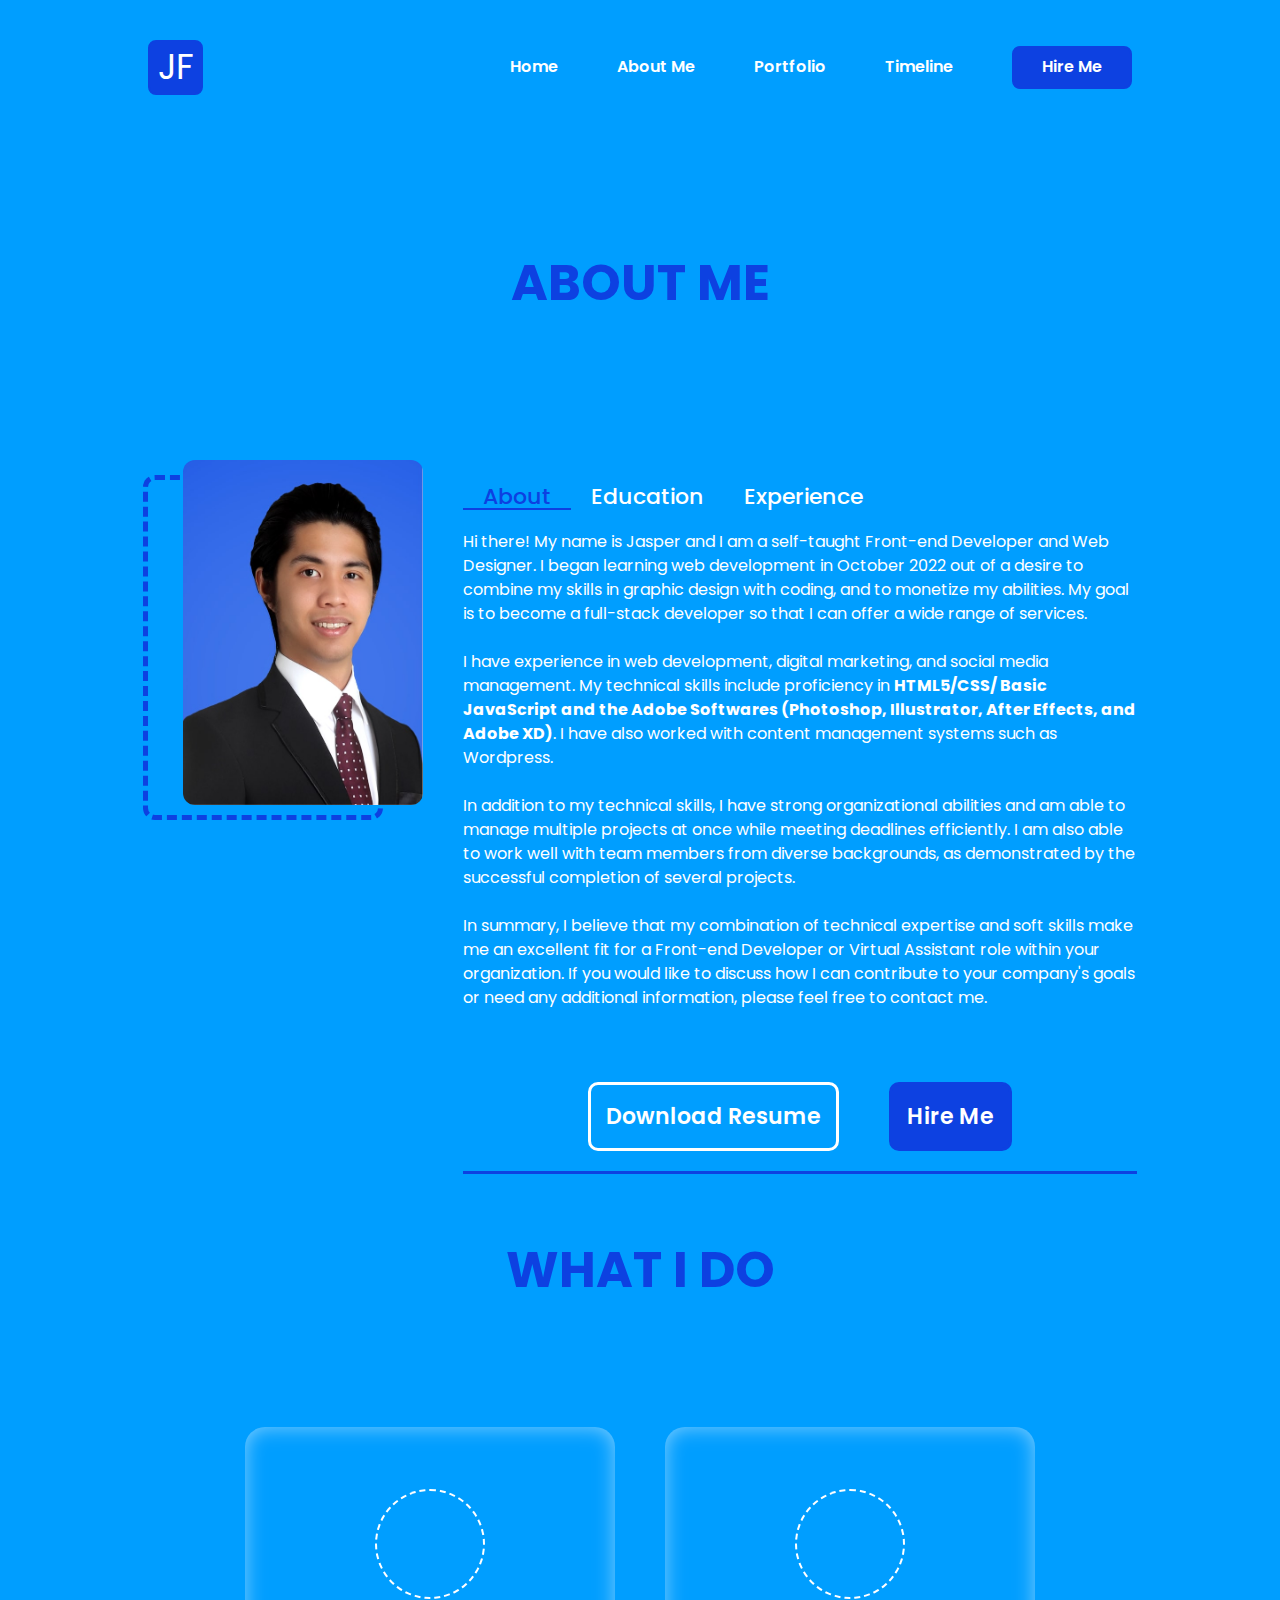
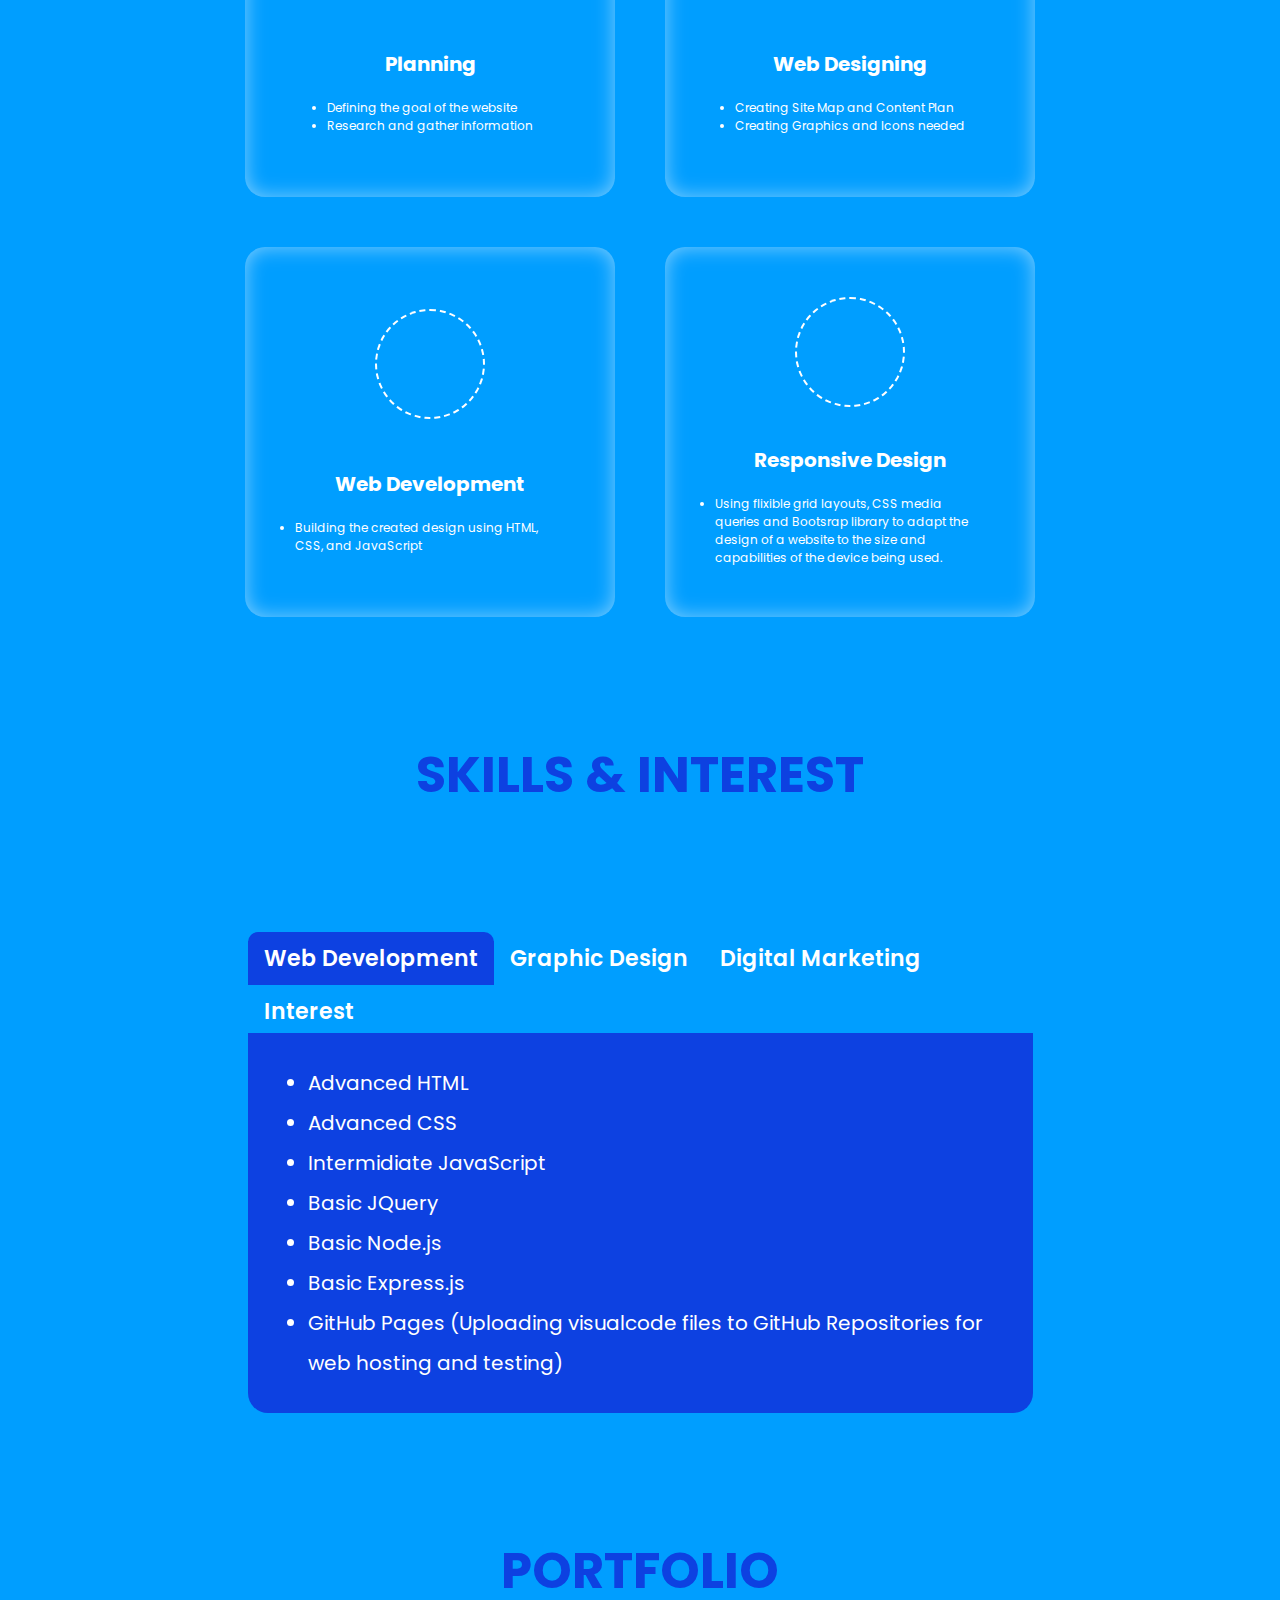
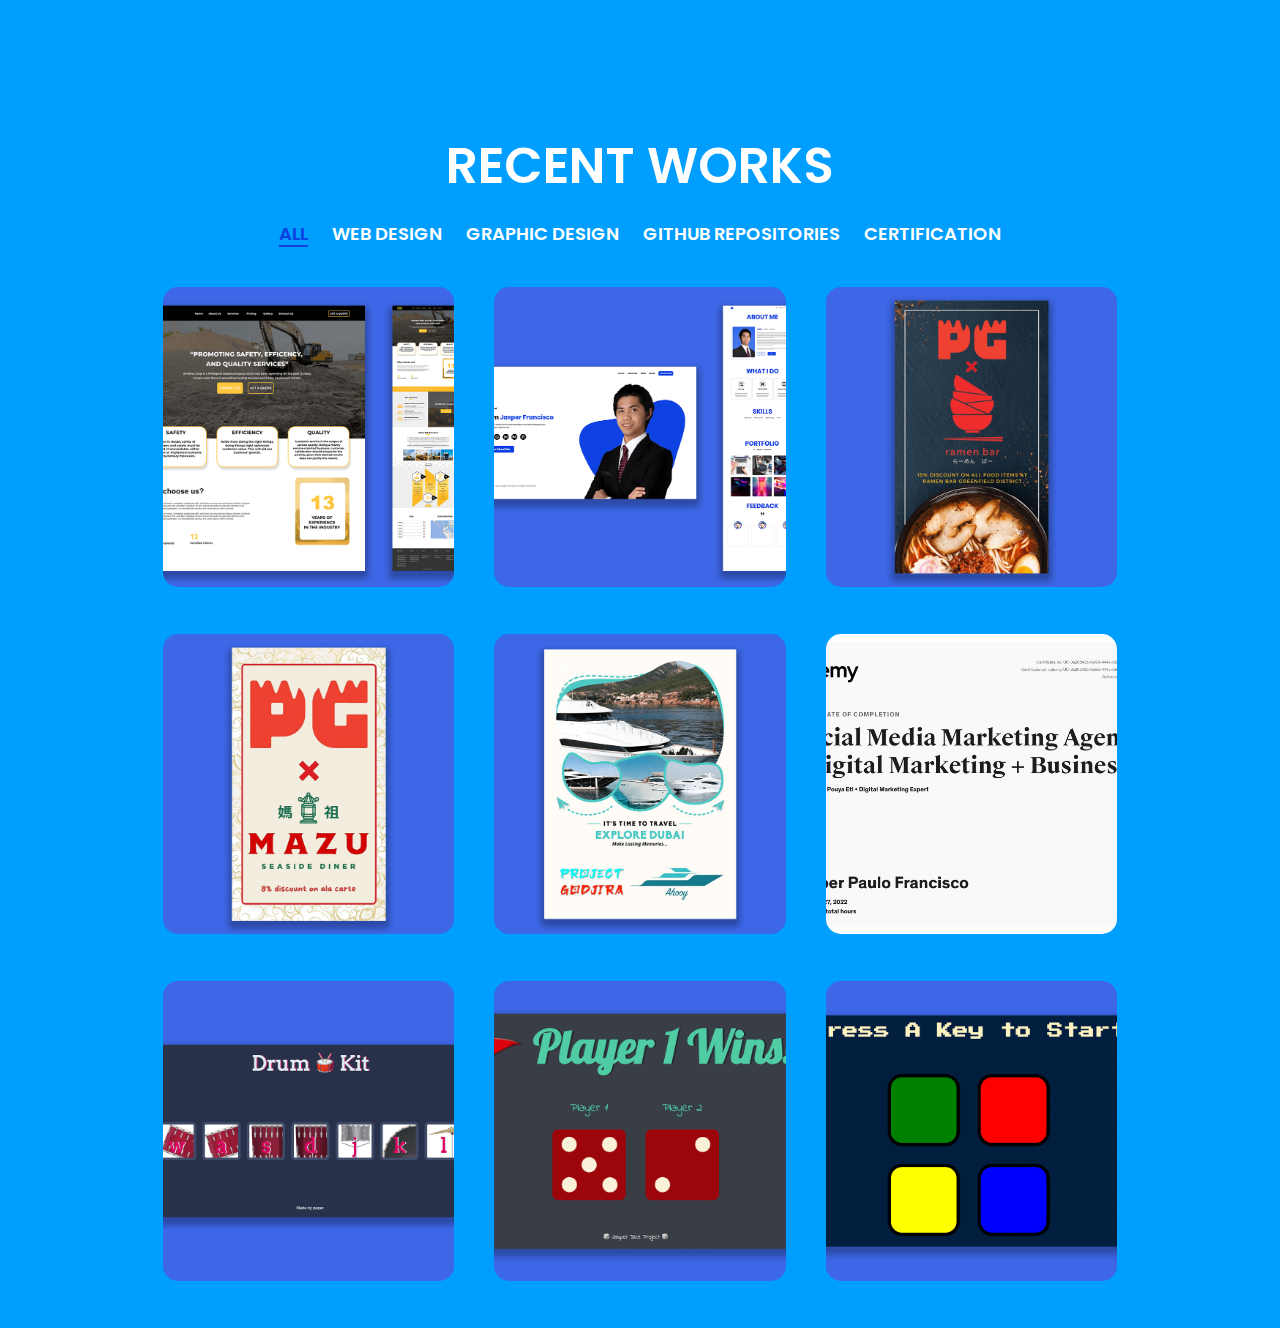
==== commit b7a2177c: "Add files via upload" ====
--- a/about-me.html
+++ b/about-me.html
@@ -85,6 +85,11 @@
                   <br>
                   In summary, I believe that my combination of technical expertise and soft skills make me an excellent fit for a Front-end Developer or Virtual Assistant role within your organization. If you would like to discuss how I can contribute to your company's goals or need any additional information, please feel free to contact me.
                   </p>
+                  <br><br><br>
+                  <div class="button-container">
+                    <button class="cv-button"><a href="/assets/document/Francisco, Jasper Paulo C. Resume.pdf" download="">Download Resume</a></button>
+                    <button class="hire-btn"><a href="https://www.linkedin.com/in/jasper-paulo-c-francisco-979181244/" target="_blank"><span>Hire Me</span></a></button>
+                  </div>
                 </div>
                
 
@@ -124,10 +129,7 @@
                 </div>
               
                   
-                <div class="button-container">
-                  <button class="cv-button"><a href="/assets/document/Francisco, Jasper Paulo C. Resume.pdf" download="">Download Resume</a></button>
-                  <button class="hire-btn"><a href="https://www.linkedin.com/in/jasper-paulo-c-francisco-979181244/" target="_blank"><span>Hire Me</span></a></button>
-                </div>
+                
                   
                   
 
@@ -296,6 +298,7 @@
               <span class="filter-item active" data-filter="all">all</span>
               <span class="filter-item" data-filter="web-design">web design</span>
               <span class="filter-item" data-filter="graphic-design">graphic design</span>
+              <span class="filter-item" data-filter="repositories">GitHub Repositories</span>
               <span class="filter-item" data-filter="certificate">Certification</span>
             </div>
           </div>
@@ -340,14 +343,6 @@
               </div>
             </div>
             <!--GALLERY ITEMS END-->            
-
-             <!--GALLERY ITEMS START-->
-             <div class="gallery-item graphic-design">
-              <div class="gallery-item-inner">
-                <img src="/assets/images/graphic-design-4-min.png" alt="graphic-design" onclick="openFullImg(this.src)">
-              </div>
-            </div>
-            <!--GALLERY ITEMS END-->  
             
              <!--GALLERY ITEMS START-->
              <div class="gallery-item certificate">
@@ -357,6 +352,29 @@
             </div>
             <!--GALLERY ITEMS END-->  
               
+             <!--GALLERY ITEMS START-->
+             <div class="gallery-item repositories">
+              <div class="gallery-item-inner">
+                <a href="https://peper8.github.io/dice-game/"><img src="/assets/images/drumkit-min.png" alt="repositories" onclick="openFullImg(this.src)"></a>
+              </div>
+            </div>
+            <!--GALLERY ITEMS END-->            
+
+             <!--GALLERY ITEMS START-->
+             <div class="gallery-item repositories">
+              <div class="gallery-item-inner">
+                <a href="https://peper8.github.io/drumkit/"><img src="/assets/images/dice-min.png" alt="repositories" onclick="openFullImg(this.src)"></a>
+              </div>
+            </div>
+            <!--GALLERY ITEMS END-->     
+
+             <!--GALLERY ITEMS START-->
+             <div class="gallery-item repositories">
+              <div class="gallery-item-inner">
+                <a href="https://peper8.github.io/simon-game/"><img src="/assets/images/simon-game-min.png" alt="repositories" onclick="openFullImg(this.src)"></a>
+              </div>
+            </div>
+            <!--GALLERY ITEMS END-->     
 
           </div>
         </div>
--- a/assets/styles/home-page.css
+++ b/assets/styles/home-page.css
@@ -71,7 +71,7 @@
   z-index: 5;
   position: absolute;
   cursor: pointer;
-  display: none
+  display: none;
 }
 
 nav .hamburger span{
@@ -264,7 +264,7 @@
 
 @media screen and (max-width:930px){
   nav .hamburger{
-    display: initial;
+    display: block;
   }
 
   .click{
@@ -297,6 +297,7 @@
     padding: 6% 9%;
     transition: .3s right;
     border-radius: 10px;
+    display: none;
   }
 
   nav .nav-list li{
@@ -327,6 +328,7 @@
 
   nav ,.nav-list.open{
     right: 0;
+    display: initial;
   }
 
 }
--- a/assets/styles/about-page.css
+++ b/assets/styles/about-page.css
@@ -87,19 +87,18 @@
   width: 100%;
   border-bottom: 3px solid #0D41E1;
   line-height: 1.5;
-  font-size: 12px;
+  font-size: 16px;
   display: none;
   padding-bottom: 20px;
 }
 
 
 .button-container{
-  position: absolute;
-  bottom: 12%;
   display: flex;
   flex-direction: row;
   column-gap: 50px;
   cursor: pointer;
+  justify-content: center;
 }
 
 .button-container a {
@@ -150,6 +149,7 @@
 
 .timeline-btn a{
   color: white;
+  font-size: 22px;
   text-decoration: none;
 }
 
@@ -435,9 +435,6 @@
   .tab-content{
     font-size: 11px;
   }
-  .button-container{
-    bottom: -740px;
-  }
   .button-container button{
     font-size: 13px;
     padding: 10px;
@@ -462,17 +459,6 @@
 }
 
 
-@media(min-width: 391px) and (max-width: 412px){
-  .button-container{
-    bottom: -700px;
-  }
-}
-
-@media(min-width: 413px) and (max-width: 768px){
-  .button-container{
-    bottom: -450px;
-  }
-}
 
 @media(max-width: 1280px){
   .about-titles{
@@ -489,12 +475,6 @@
   }
 }
 
-@media(min-width: 769px) and (max-width: 1280px){
-  .button-container{
-    bottom: -300px;
-  }
-}
-
 
 
 
@@ -513,17 +493,24 @@
   .service-section{
     margin-top: 800px;
   }
+  .service-description li{
+    font-size: 12px;
+  }
 }
 
 @media(min-width: 413px) and (max-width: 800px){
   .service-section{
     margin-top: 500px;
   }
+
 }
 
 @media(min-width: 769px) and (max-width: 1280px){
   .service-section{
     margin-top: 400px;
+  }
+  .service-description li{
+    font-size: 12px;
   }
 }
 
@@ -573,19 +560,18 @@
     font-size: 13px;
   }
   .full-img{
-    width: 60%;
+    width: 100%;
     height: 100%;
-    top: 200px;
   }
 
   .full-img span{
     position: fixed;
-    top: 55%;
-    right: 45%;
+    top: 30%;
+    right: 5%;
   }
 
   .imagePreview{
-    width: 70%;
+    width: 90%;
   }
 
 
@@ -606,19 +592,18 @@
     font-size: 13px;
   }
   .full-img{
-    width: 60%;
+    width: 100%;
     height: 100%;
-    top: 200px;
   }
 
   .full-img span{
     position: fixed;
-    top: 55%;
-    right: 45%;
+    top: 30%;
+    right: 5%;
   }
 
   .imagePreview{
-    width: 70%;
+    width: 90%;
   }
 }
 
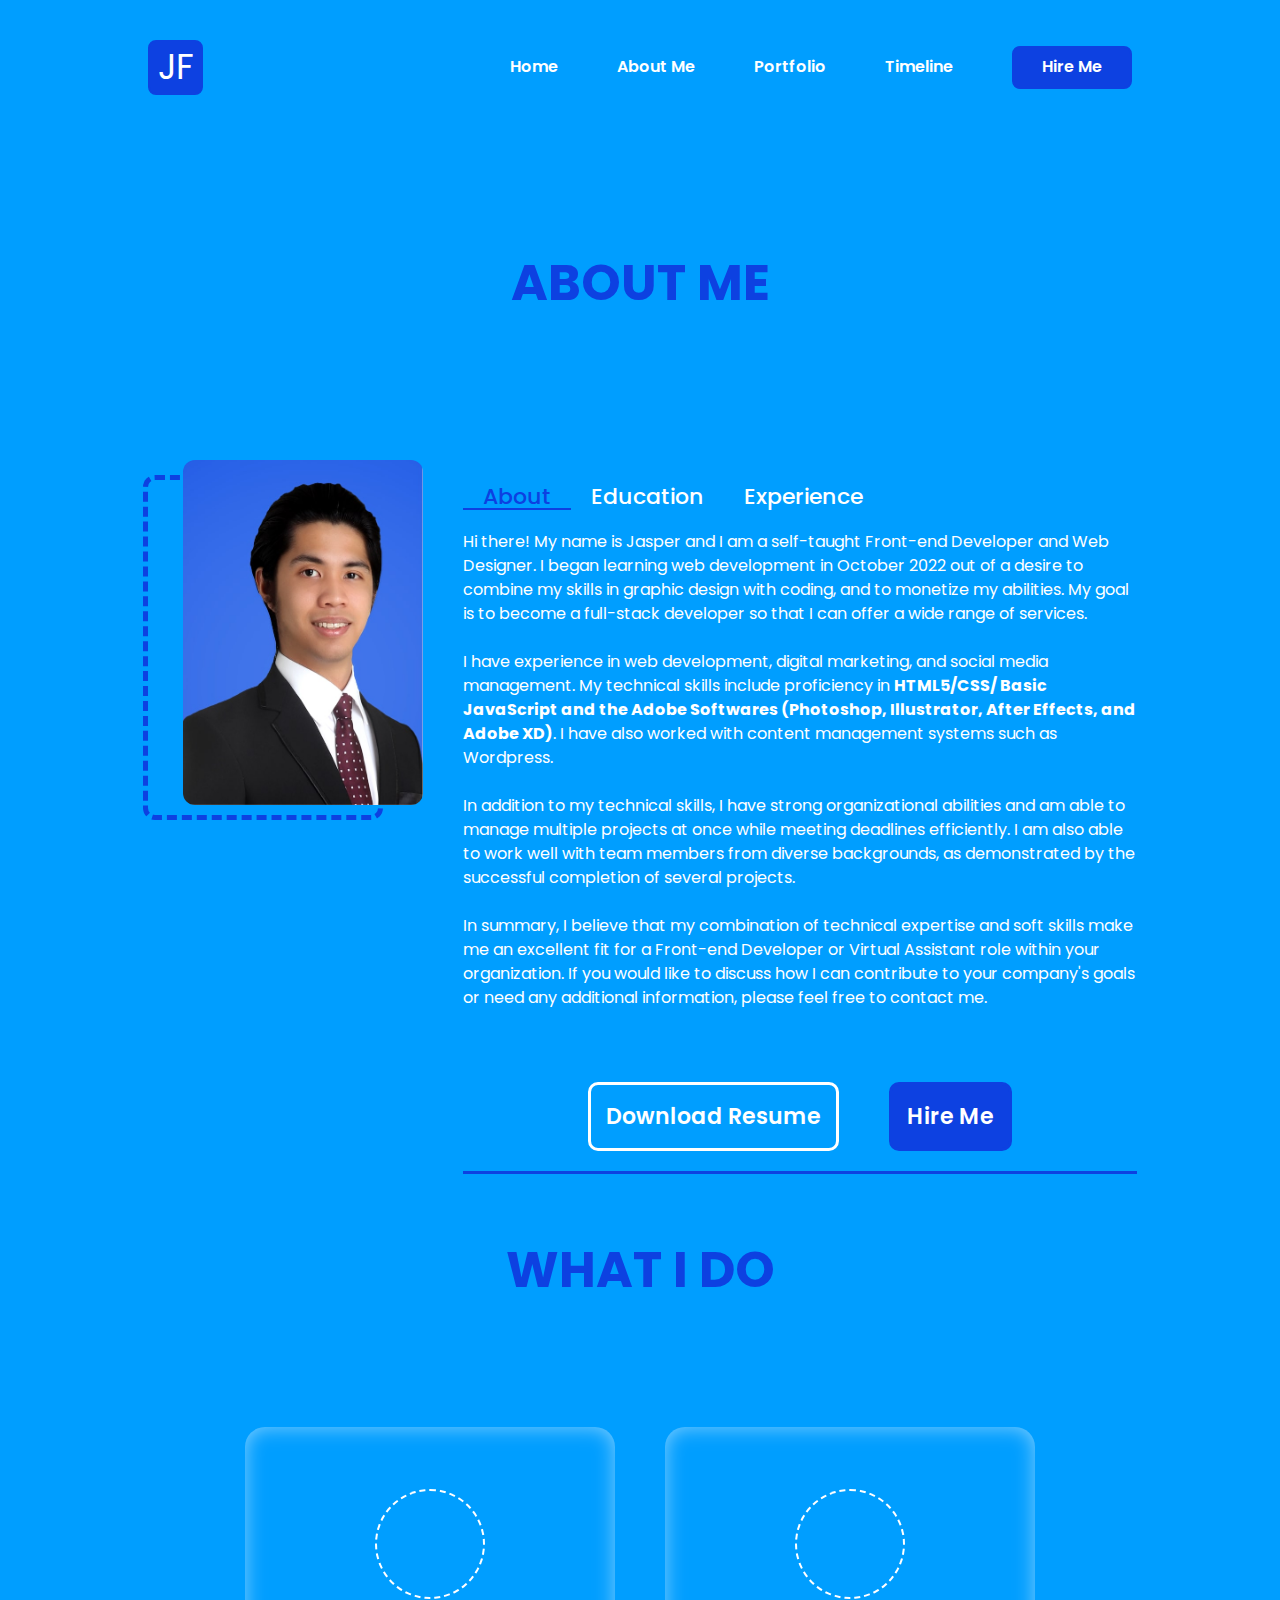
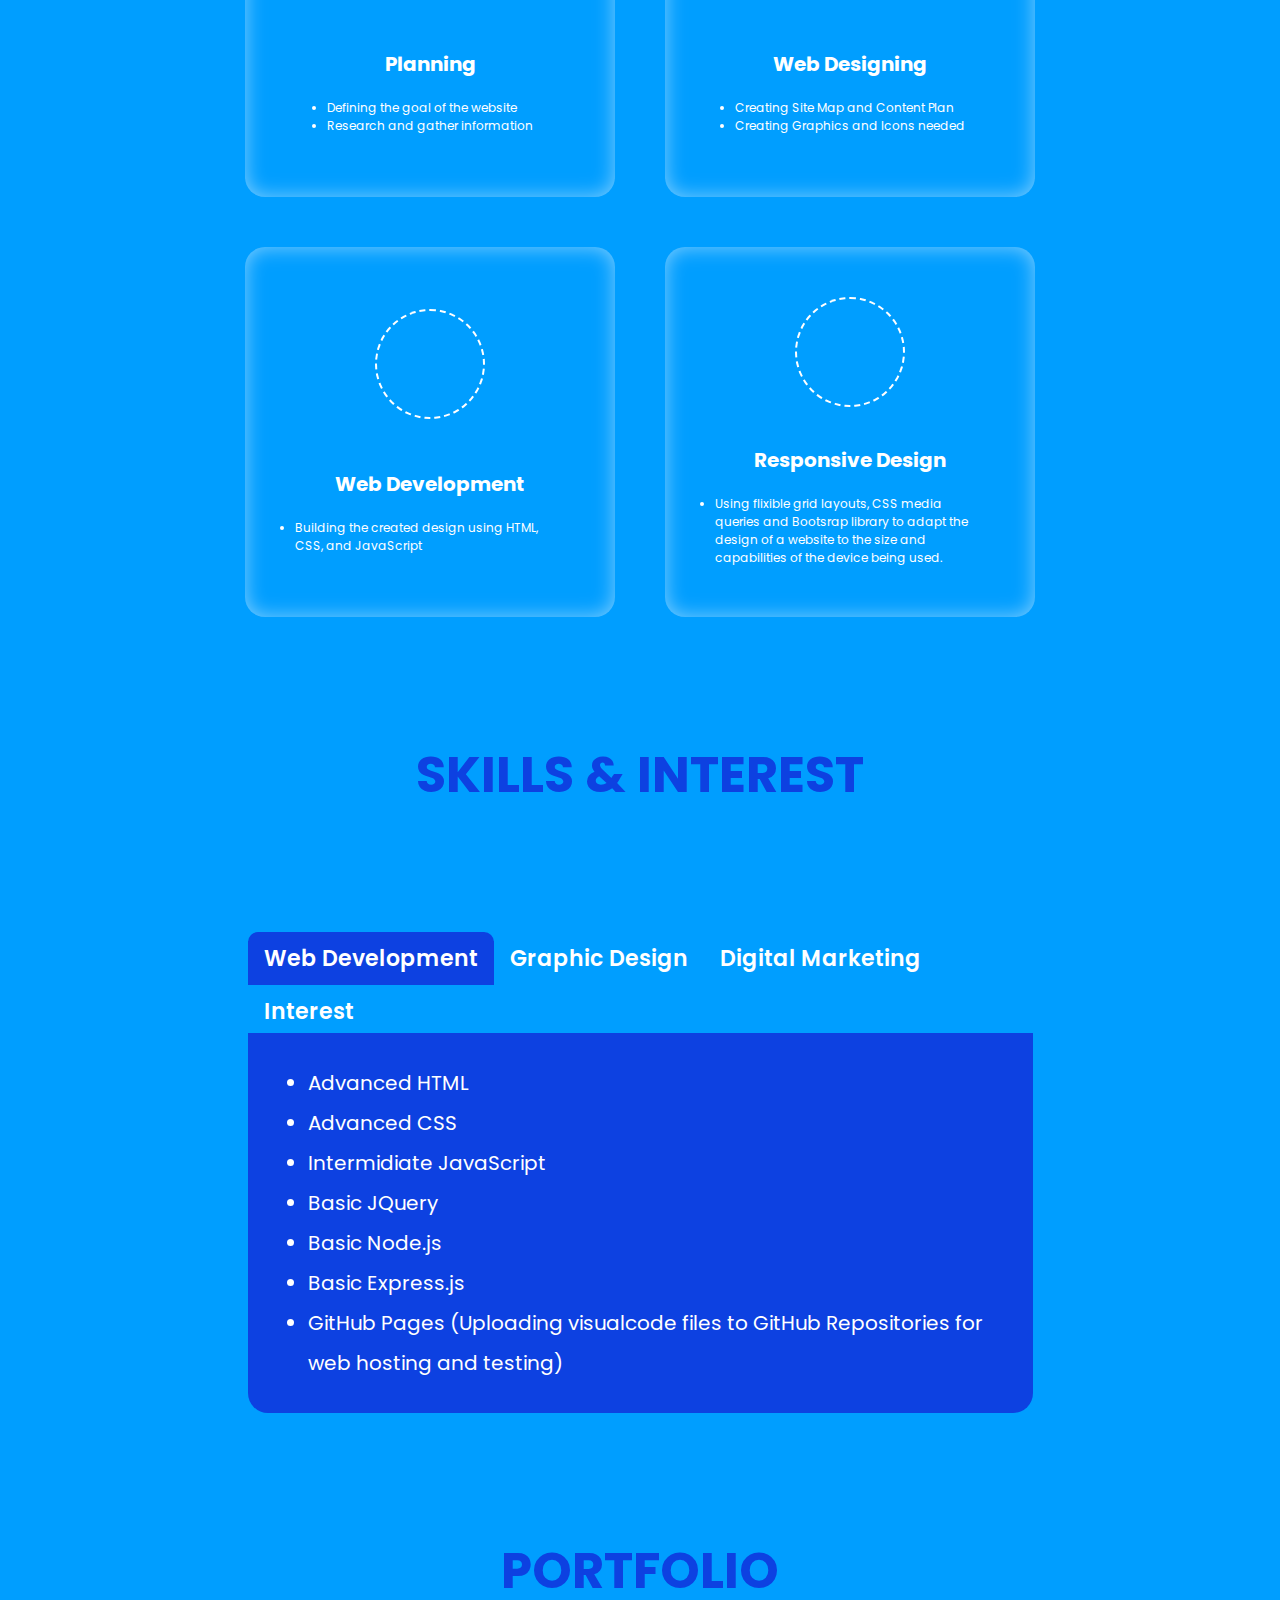
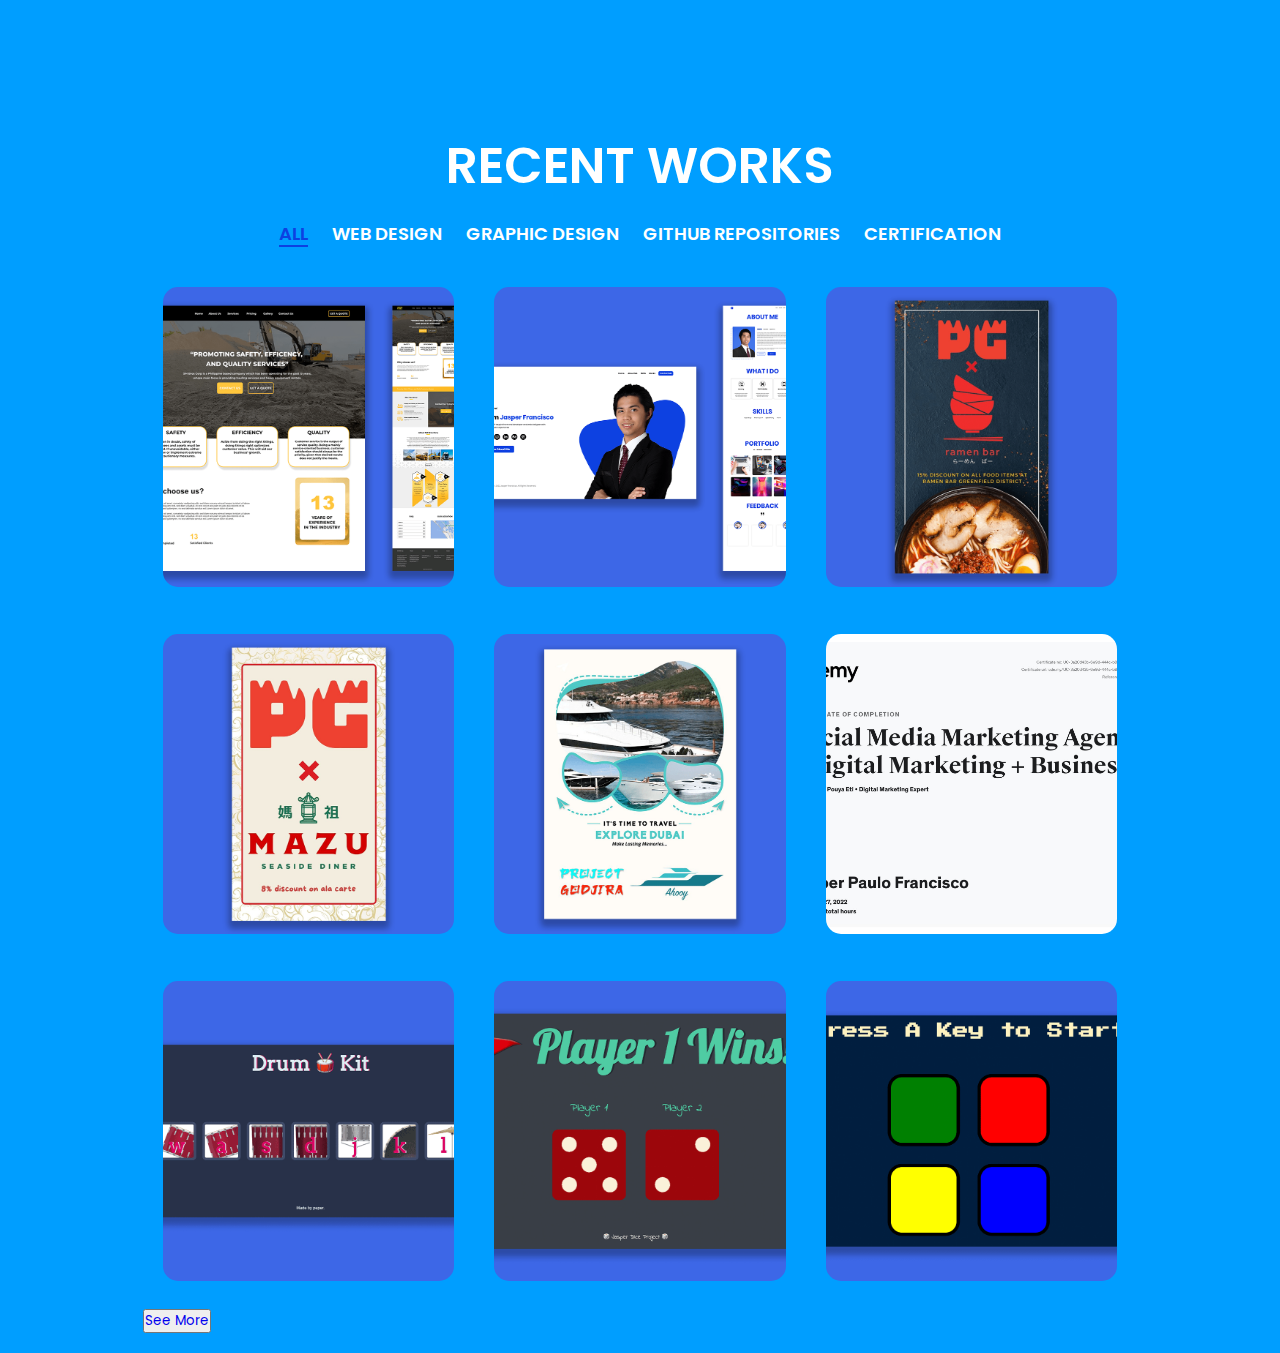
==== commit c71ea89a: "Add files via upload" ====
--- a/about-me.html
+++ b/about-me.html
@@ -377,6 +377,9 @@
             <!--GALLERY ITEMS END-->     
 
           </div>
+
+          <button class="see-more"><a href="portfolio.html">See More</a></button>
+          
         </div>
       </div>
     </section>
